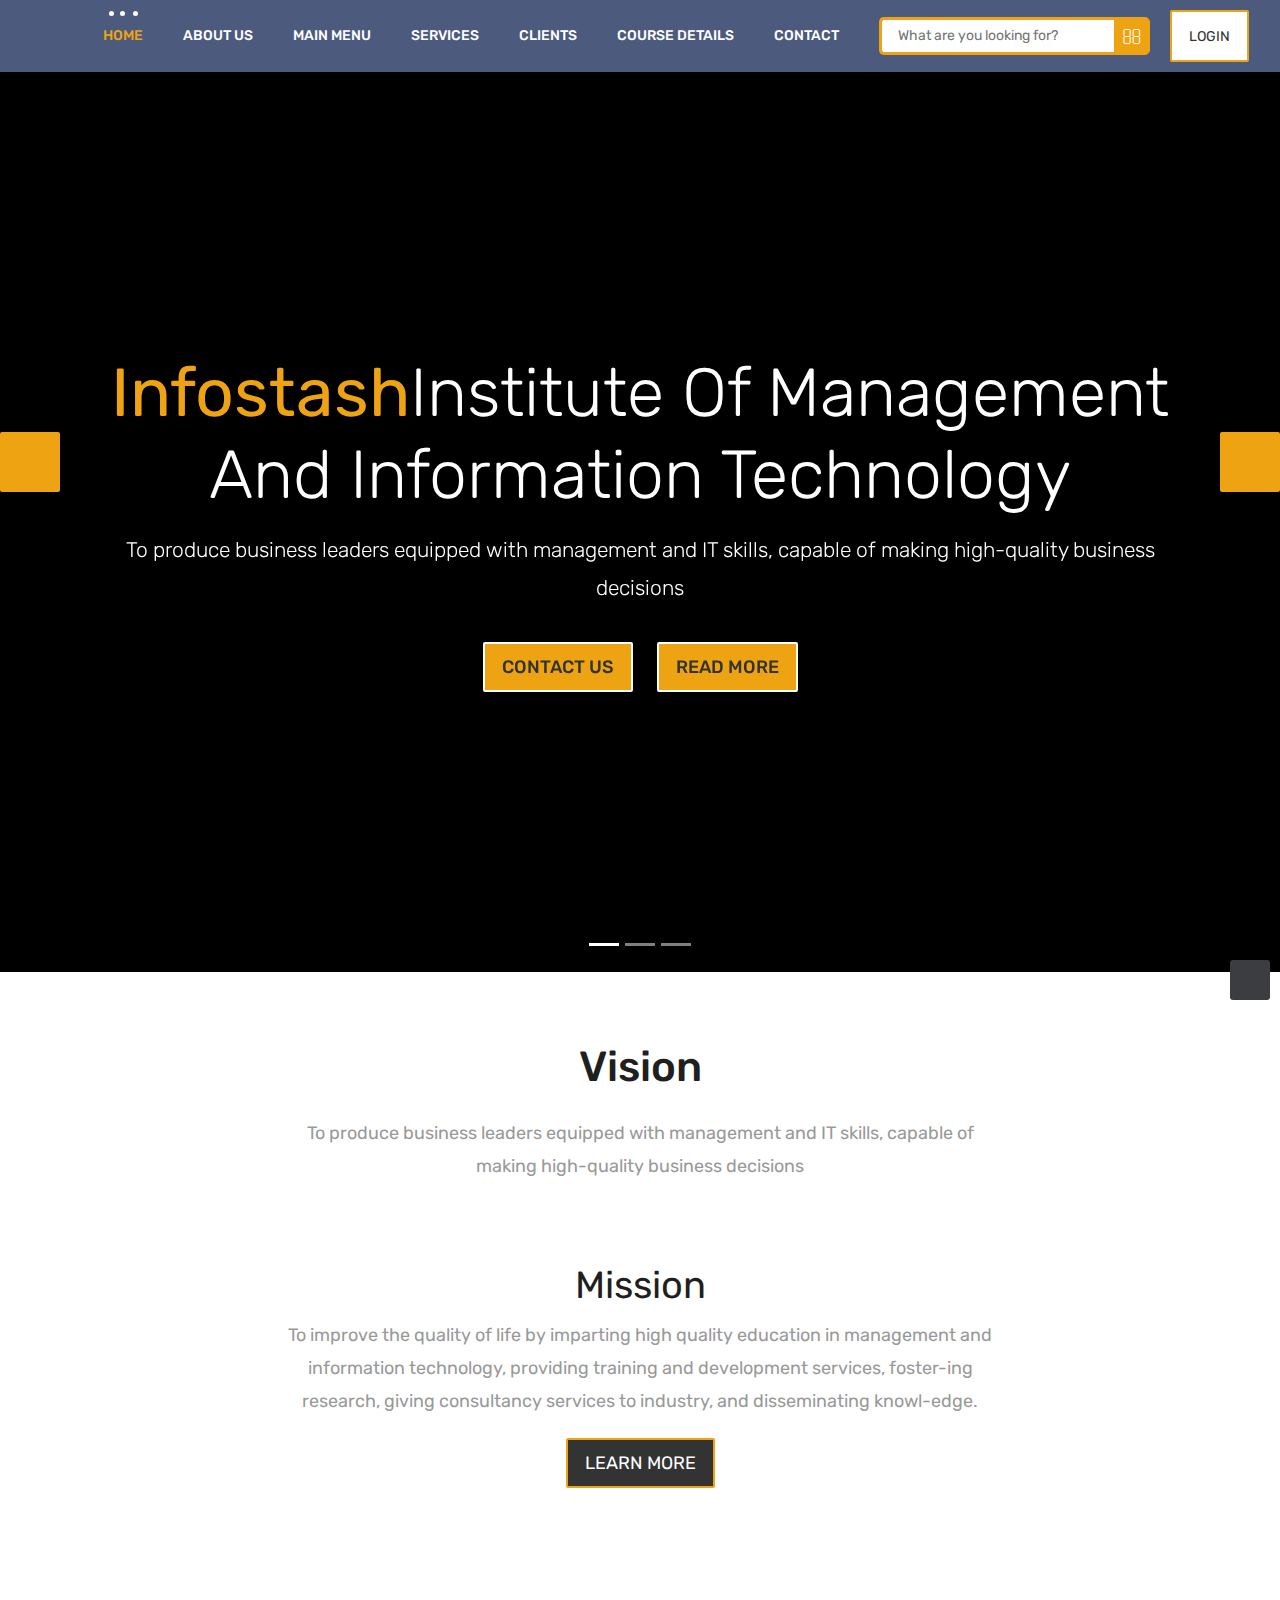
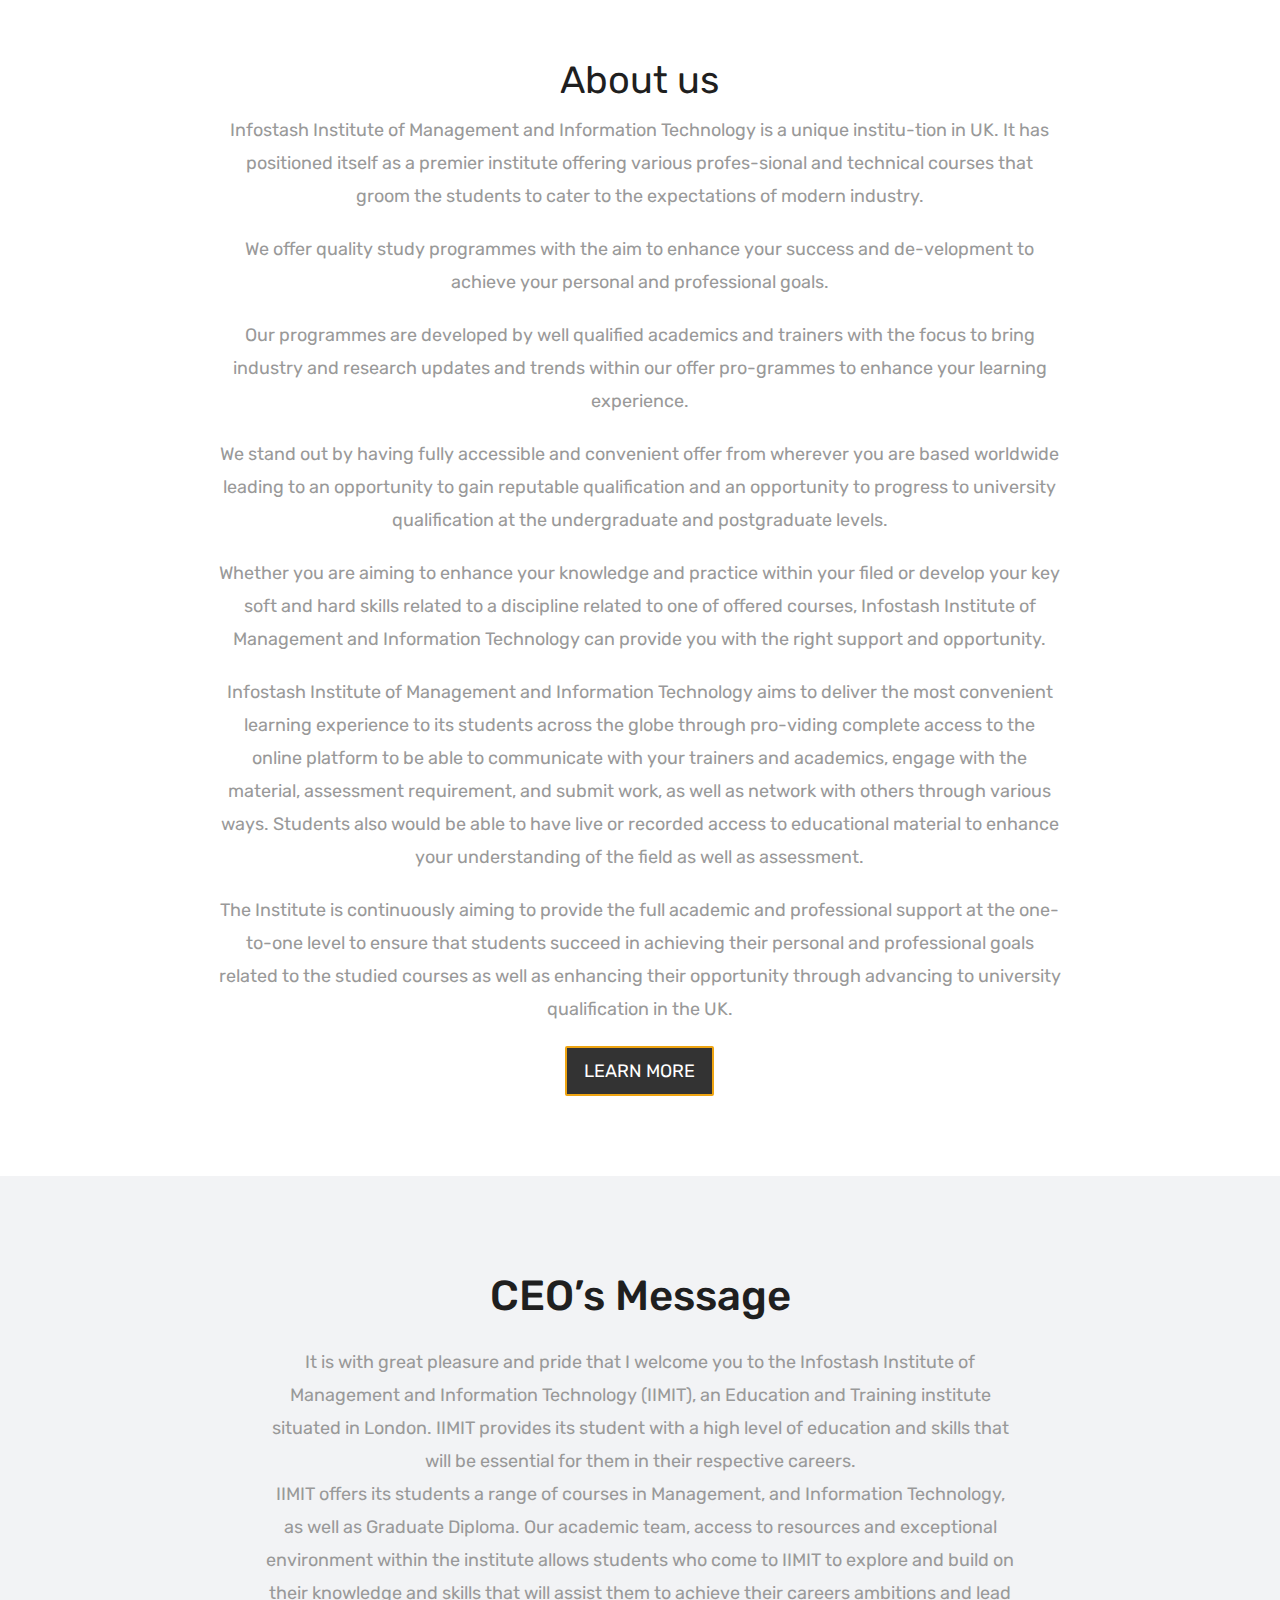
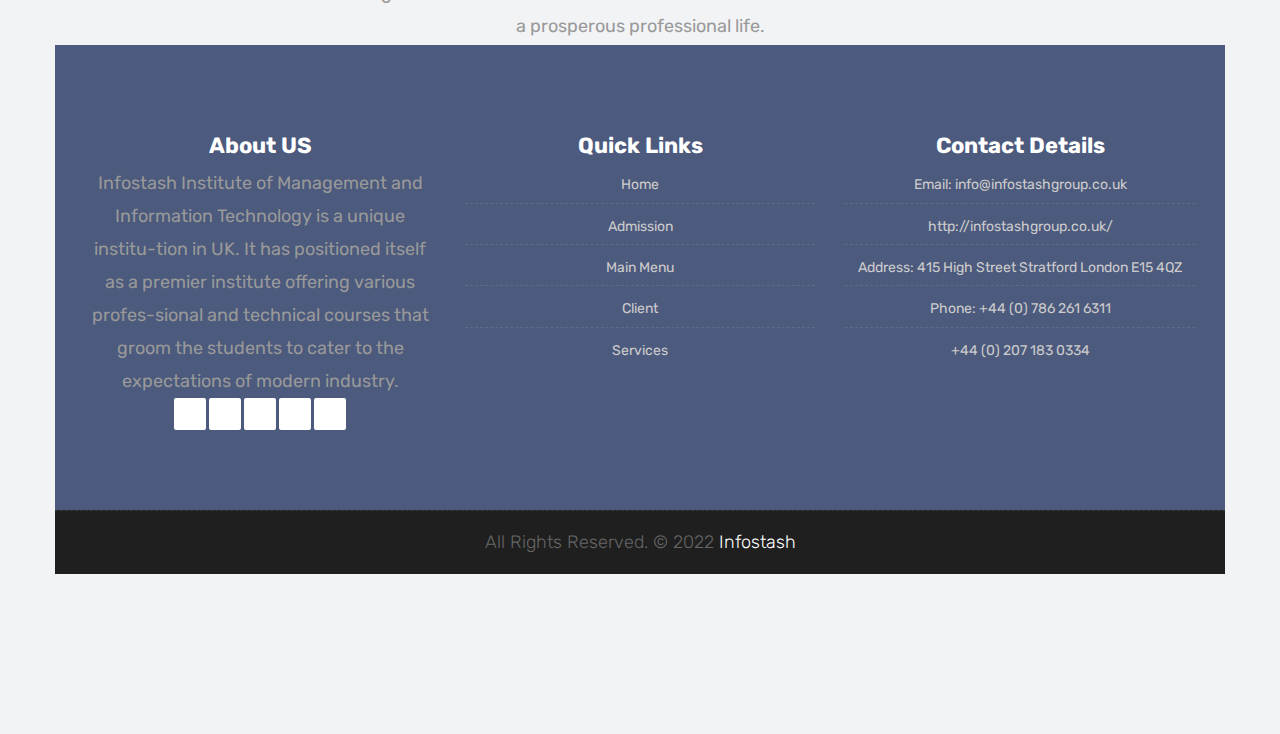
==== index.html @ edb2984a "💄 add search bar" ====
<!DOCTYPE html>
<html lang="en">

    <!-- Basic -->
    <meta charset="utf-8">
    <meta http-equiv="X-UA-Compatible" content="IE=edge">   
   
    <!-- Mobile Metas -->
    <meta name="viewport" content="width=device-width, initial-scale=1">
 
     <!-- Site Metas -->
    <title>IIMIT</title>  
    <meta name="keywords" content="">
    <meta name="description" content="">
    <meta name="author" content="">

    <!-- Site Icons -->
    <link rel="shortcut icon" href="images/favicon.png" type="image/x-icon" />
    

    <!-- Bootstrap CSS -->
    <link rel="stylesheet" href="css/bootstrap.min.css">
    <!-- Site CSS -->
    <link rel="stylesheet" href="style.css">
    <!-- ALL VERSION CSS -->
    <link rel="stylesheet" href="css/versions.css">
    <!-- Responsive CSS -->
    <link rel="stylesheet" href="css/responsive.css">
    <!-- Custom CSS -->
    <link rel="stylesheet" href="css/custom.css">

    <!-- Modernizer for Portfolio -->
    <script src="js/modernizer.js"></script>

    <!--[if lt IE 9]>
      <script src="https://oss.maxcdn.com/libs/html5shiv/3.7.0/html5shiv.js"></script>
      <script src="https://oss.maxcdn.com/libs/respond.js/1.4.2/respond.min.js"></script>
    <![endif]-->

</head>
<body class="host_version"> 

	<!-- Modal -->
	<div class="modal fade" id="login" tabindex="-1" role="dialog" aria-labelledby="myModalLabel">
	  <div class="modal-dialog modal-dialog-centered modal-lg" role="document">
		<div class="modal-content">
			<div class="modal-body customer-box">
				<!-- Nav tabs -->
				<ul class="nav nav-tabs">
					<li><a class="active" href="#Login" data-toggle="tab">Sign-In</a></li>
					<li><a href="#Registration" data-toggle="tab">Sign-Up</a></li>
				</ul>
				<!-- Tab panes -->
				<div class="tab-content">
					<div class="tab-pane active" id="Login">
						<form role="form" class="form-horizontal">
							<div class="form-group">
								<div class="col-sm-12">
									<input class="form-control" id="email1" placeholder="Name" type="text">
								</div>
							</div>
							<div class="form-group">
								<div class="col-sm-12">
									<input class="form-control" id="exampleInputPassword1" placeholder="Email" type="email">
								</div>
							</div>
							<div class="row">
								<div class="col-sm-10">
									<button type="submit" class="btn btn-light btn-radius btn-brd grd1">
										Submit
									</button>
									<a class="for-pwd" href="javascript:;">Forgot your password?</a>
								</div>
							</div>
						</form>
					</div>
					<div class="tab-pane" id="Registration">
						<form role="form" class="form-horizontal">
							<div class="form-group">
								<div class="col-sm-12">
									<input class="form-control" placeholder="Name" type="text">
								</div>
							</div>
							<div class="form-group">
								<div class="col-sm-12">
									<input class="form-control" id="email" placeholder="Email" type="email">
								</div>
							</div>
							<div class="form-group">
								<div class="col-sm-12">
									<input class="form-control" id="mobile" placeholder="Mobile" type="email">
								</div>
							</div>
							<div class="form-group">
								<div class="col-sm-12">
									<input class="form-control" id="password" placeholder="Password" type="password">
								</div>
							</div>
							<div class="row">							
								<div class="col-sm-10">
									<button type="button" class="btn btn-light btn-radius btn-brd grd1">
										Save &amp; Continue
									</button>
									<button type="button" class="btn btn-light btn-radius btn-brd grd1">
										Cancel</button>
								</div>
							</div>
						</form>
					</div>
				</div>
			</div>
		</div>
	  </div>
	</div>

    <!-- LOADER -->
	<div id="preloader">
		<div class="loader-container">
			<div class="progress-br float shadow">
				<div class="progress__item"></div>
			</div>
		</div>
	</div>
	<!-- END LOADER -->	
	
	<!-- Start header -->
	<header class="top-navbar">
		<nav class="navbar navbar-expand-lg navbar-light bg-light">
			<div class="container-fluid">
				<a class="navbar-brand" href="index.html">
					<img src="images/logo_1.png" alt="" />
				</a>
				<button class="navbar-toggler" type="button" data-toggle="collapse" data-target="#navbars-host" aria-controls="navbars-rs-food" aria-expanded="false" aria-label="Toggle navigation">
					<span class="icon-bar"></span>
                    <span class="icon-bar"></span>
                    <span class="icon-bar"></span>
				</button>
				<div class="collapse navbar-collapse" id="navbars-host">
					<ul class="navbar-nav ml-auto">
						<li class="nav-item active"><a class="nav-link" href="index.html">Home</a></li>
						<li class="nav-item"><a class="nav-link" href="about.html">About Us</a></li>
						<li class="nav-item dropdown">
							<a class="nav-link dropdown-toggle" href="#" id="dropdown-a" data-toggle="dropdown">Main Menu </a>
							<div class="dropdown-menu" aria-labelledby="dropdown-a">
								<a class="dropdown-item" href="#">Sub Menu</a>
								<a class="dropdown-item" href="#">Sub Menu 1 </a>
								<a class="dropdown-item" href="#">Sub Menu 2 </a>
							</div>
						</li>
						<li class="nav-item dropdown">
							<a class="nav-link dropdown-toggle" href="#" id="dropdown-a" data-toggle="dropdown">Services </a>
							<div class="dropdown-menu" aria-labelledby="dropdown-a">
								<a class="dropdown-item" href="#">Services_1 </a>
								<a class="dropdown-item" href="#">Services_2 </a>
							</div>
						</li>
						<li class="nav-item"><a class="nav-link" href="#">Clients</a></li>
						<li class="nav-item"><a class="nav-link" href="course.html">Course Details</a></li>
						<li class="nav-item"><a class="nav-link" href="contact.html">Contact</a></li>
					</ul>
					<div class="wrap">
						<div class="search">
							 <input type="text" class="searchTerm" placeholder="What are you looking for?">
							 <button type="submit" class="searchButton">
								 <i class="fa fa-search"></i>
							</button>
						</div>
				 </div>
					<ul class="nav navbar-nav navbar-right">
                        <li><a class="hover-btn-new log orange" href="#" data-toggle="modal" data-target="#login"><span>Login</span></a></li>
                    </ul>
				</div>
			</div>
		</nav>
	</header>
	<!-- End header -->
	
	<div id="carouselExampleControls" class="carousel slide bs-slider box-slider" data-ride="carousel" data-pause="hover" data-interval="false" >
		<!-- Indicators -->
		<ol class="carousel-indicators">
			<li data-target="#carouselExampleControls" data-slide-to="0" class="active"></li>
			<li data-target="#carouselExampleControls" data-slide-to="1"></li>
			<li data-target="#carouselExampleControls" data-slide-to="2"></li>
		</ol>
		<div class="carousel-inner" role="listbox">
			<div class="carousel-item active">
				<div id="home" class="first-section" style="background-image:url('images/slider01.jpeg');">
					<div class="dtab">
						<div class="container">
							<div class="row">
								<div class="col-md-12 col-sm-12 text-center">
									<div class="big-tagline">
										<h2 data-animation="animated zoomInRight"><strong>Infostash</strong>Institute of Management and Information Technology</h2>
										<p class="lead" data-animation="animated fadeInLeft">To produce business leaders equipped with management and IT skills, capable of making high-quality business decisions</p>
											<a href="#" class="hover-btn-new"><span>Contact Us</span></a>
											&nbsp;&nbsp;&nbsp;&nbsp;&nbsp;&nbsp;
											<a href="#" class="hover-btn-new"><span>Read More</span></a>
									</div>
								</div>
							</div><!-- end row -->            
						</div><!-- end container -->
					</div>
				</div><!-- end section -->
			</div>
			<div class="carousel-item">
				<div id="home" class="first-section" style="background-image:url('images/slider02.png');">
					<div class="dtab">
						<div class="container">
							<div class="row">
								<div class="col-md-12 col-sm-12 text-left">
									<div class="big-tagline">
										<h2 data-animation="animated zoomInRight">Infostash <strong>Institute of Management</strong></h2>
										<p class="lead" data-animation="animated fadeInLeft">To produce business leaders equipped with management and IT skills, capable of making high-quality business decisions </p>
											<a href="#" class="hover-btn-new"><span>Contact Us</span></a>
											&nbsp;&nbsp;&nbsp;&nbsp;&nbsp;&nbsp;
											<a href="#" class="hover-btn-new"><span>Read More</span></a>
									</div>
								</div>
							</div><!-- end row -->            
						</div><!-- end container -->
					</div>
				</div><!-- end section -->
			</div>
			<div class="carousel-item">
				<div id="home" class="first-section" style="background-image:url('images/slider03.jpg');">
					<div class="dtab">
						<div class="container">
							<div class="row">
								<div class="col-md-12 col-sm-12 text-center">
									<div class="big-tagline">
										<h2 data-animation="animated zoomInRight"><strong>Infostash</strong> Information Technology</h2>
										<p class="lead" data-animation="animated fadeInLeft">To produce business leaders equipped with management and IT skills, capable of making high-quality business decisions</p>
											<a href="#" class="hover-btn-new"><span>Contact Us</span></a>
											&nbsp;&nbsp;&nbsp;&nbsp;&nbsp;&nbsp;
											<a href="#" class="hover-btn-new"><span>Read More</span></a>
									</div>
								</div>
							</div><!-- end row -->            
						</div><!-- end container -->
					</div>
				</div><!-- end section -->
			</div>
			<!-- Left Control -->
			<a class="new-effect carousel-control-prev" href="#carouselExampleControls" role="button" data-slide="prev">
				<span class="fa fa-angle-left" aria-hidden="true"></span>
				<span class="sr-only">Previous</span>
			</a>

			<!-- Right Control -->
			<a class="new-effect carousel-control-next" href="#carouselExampleControls" role="button" data-slide="next">
				<span class="fa fa-angle-right" aria-hidden="true"></span>
				<span class="sr-only">Next</span>
			</a>
		</div>
	</div>
	
    <div id="overviews" class="section wb">
        <div class="container">
            <div class="section-title row text-center">
                <div class="col-md-8 offset-md-2">
                    <h3>Vision</h3>
                    <p class="lead">To produce business leaders equipped with management and IT skills, capable of making high-quality business decisions</p>
                </div>
            </div><!-- end title -->
        
            <div class="section-title row text-center">
                <div class="col-md-8 offset-md-2">
                    <div class="message-box">
                        
                        <h2>Mission</h2>
                        <p>To improve the quality of life by imparting high quality education in management and information technology, providing training and development services, foster-ing research, giving consultancy services to industry, and disseminating knowl-edge.</p>
                        <a href="#" class="hover-btn-new orange"><span>Learn More</span></a>
                    </div><!-- end messagebox -->
                </div><!-- end col -->
				
				
                    <!-- end media -->
                </div><!-- end col -->
			</div>
			<!-- end media -->
                </div><!-- end col -->
				
		<div class="section-title row text-center">
                <div class="col-md-8 offset-md-2">
                    <div class="message-box">
                        <h2>About us</h2>
                        <p>Infostash Institute of Management and Information Technology is a unique institu-tion in UK. It has positioned itself as a premier institute offering various profes-sional and technical courses that groom the students to cater to the expectations of modern industry.</p>

                        <p> We offer quality study programmes with the aim to enhance your success and de-velopment to achieve your personal and professional goals. </p>

                        <p>Our programmes are developed by well qualified academics and trainers with the focus to bring industry and research updates and trends within our offer pro-grammes to enhance your learning experience.   </p>
			<p>We stand out by having fully accessible and convenient offer from wherever you are based worldwide leading to an opportunity to gain reputable qualification and an opportunity to progress to university qualification at the undergraduate and postgraduate levels.   </p>
			<p>Whether you are aiming to enhance your knowledge and practice within your filed or develop your key soft and hard skills related to a discipline related to one of offered courses, Infostash Institute of Management and Information Technology can provide you with the right support and opportunity. </p>
			<p>Infostash Institute of Management and Information Technology aims to deliver the most convenient learning experience to its students across the globe through pro-viding complete access to the online platform to be able to communicate with your trainers and academics, engage with the material, assessment requirement, and submit work, as well as network with others through various ways. Students also would be able to have live or recorded access to educational material to enhance your understanding of the field as well as assessment.  </p>
			<p>The Institute is continuously aiming to provide the full academic and professional support at the one-to-one level to ensure that students succeed in achieving their personal and professional goals related to the studied courses as well as enhancing their opportunity through advancing to university qualification in the UK.   </p>
			<a href="#" class="hover-btn-new orange"><span>Learn More</span></a>
                    </div><!-- end messagebox -->
                </div><!-- end col -->
				
            </div><!-- end row -->
        </div><!-- end container -->
    </div><!-- end section -->

    <section class="section lb page-section">
		<div class="container">
<div class="row align-items-center">
				<div class="col-md-8 offset-md-2">
                    <div class="post-media wow fadeIn">
                        <img src="images/about_03.jpg" alt="" class="img-fluid img-rounded">
                    </div><!-- end media -->
                </div><!-- end col -->
			 <div class="section-title row text-center">
                <div class="col-md-8 offset-md-2">
                    <h3>CEO’s Message</h3>
                    <p class="lead">It is with great pleasure and pride that I welcome you to the Infostash Institute of Management and Information Technology (IIMIT), an Education and Training institute situated in London. IIMIT provides its student with a high level of education and skills that will be essential for them in their respective careers.</p>
		    <p class="lead>IIMIT aims to serve and accommodate students who come from a variety of different nations. We have conferred with industry leaders and taken on-board their expertise to provide each student with a certain set of skills and education level for them to be employable in today’s competitive job market. Our teaching staff are highly qualified academician and have leading industry-experience, there is a special emphasis on creating an acceptive and productive environment, which our student support staff play an instrumental role in advancing.</p>
		    <p class="lead>IIMIT offers its students a range of courses in Management, and Information Technology, as well as Graduate Diploma. Our academic team, access to resources and exceptional environment within the institute allows students who come to IIMIT to explore and build on their knowledge and skills that will assist them to achieve their careers ambitions and lead a prosperous professional life.</p>
                    <p class="lead>I would like to extend a warm greeting to you all and wish you all the best for your future endeavours.</p>
                </div>
            </div><!-- end title -->
				
				
                        
                </div><!-- end col -->
				
            </div><!-- end row -->

	    <div class="parallax section dbcolor">
        <div class="container">
            <div class="row logos">
                <div class="col-md-2 col-sm-2 col-xs-6 wow fadeInUp">
                    <a href="#"><img src="images/logo_01.png" alt="" class="img-repsonsive"></a>
                </div>
                <div class="col-md-2 col-sm-2 col-xs-6 wow fadeInUp">
                    <a href="#"><img src="images/logo_02.png" alt="" class="img-repsonsive"></a>
                </div>
                <div class="col-md-2 col-sm-2 col-xs-6 wow fadeInUp">
                    <a href="#"><img src="images/logo_03.png" alt="" class="img-repsonsive"></a>
                </div>
                <div class="col-md-2 col-sm-2 col-xs-6 wow fadeInUp">
                    <a href="#"><img src="images/logo_04.png" alt="" class="img-repsonsive"></a>
                </div>
                <div class="col-md-2 col-sm-2 col-xs-6 wow fadeInUp">
                    <a href="#"><img src="images/logo_05.png" alt="" class="img-repsonsive"></a>
                </div>
                <div class="col-md-2 col-sm-2 col-xs-6 wow fadeInUp">
                    <a href="#"><img src="images/logo_06.png" alt="" class="img-repsonsive"></a>
                </div>
            </div><!-- end row -->
        </div><!-- end container -->
    </div><!-- end section -->

    <footer class="footer">
        <div class="container">
            <div class="row">
                <div class="col-lg-4 col-md-4 col-xs-12">
                    <div class="widget clearfix">
                        <div class="widget-title">
                            <h3>About US</h3>
                        </div>
                        <p> Infostash Institute of Management and Information Technology is a unique institu-tion in UK. It has positioned itself as a premier institute offering various profes-sional and technical courses that groom the students to cater to the expectations of modern industry.</p>   
						<div class="footer-right">
							<ul class="footer-links-soi">
								<li><a href="#"><i class="fa fa-facebook"></i></a></li>
								<li><a href="#"><i class="fa fa-github"></i></a></li>
								<li><a href="#"><i class="fa fa-twitter"></i></a></li>
								<li><a href="#"><i class="fa fa-dribbble"></i></a></li>
								<li><a href="#"><i class="fa fa-pinterest"></i></a></li>
							</ul><!-- end links -->
						</div>						
                    </div><!-- end clearfix -->
                </div><!-- end col -->

				<div class="col-lg-4 col-md-4 col-xs-12">
                    <div class="widget clearfix">
                        <div class="widget-title">
                            <h3>Quick Links</h3>
                        </div>
                        <ul class="footer-links">
                            <li><a href="#">Home</a></li>
                            <li><a href="#">Admission</a></li>
                            <li><a href="#">Main Menu</a></li>
							<li><a href="#">Client</a></li>
							<li><a href="#">Services</a></li>
                        </ul><!-- end links -->
                    </div><!-- end clearfix -->
                </div><!-- end col -->
				
                <div class="col-lg-4 col-md-4 col-xs-12">
                    <div class="widget clearfix">
                        <div class="widget-title">
                            <h3>Contact Details</h3>
                        </div>

                       <ul class="footer-links">
                            <li><a href="mailto:#">Email: info@infostashgroup.co.uk</a></li>
                            <li><a href="#">http://infostashgroup.co.uk/</a></li>
                            <li>Address:
415 High Street Stratford London E15 4QZ</li>
                            <li>Phone:
+44 (0) 786 261 6311</li>
<li>+44 (0) 207 183 0334</li>
                        </ul><!-- end links -->
                    </div><!-- end clearfix -->
                </div><!-- end col -->
				
            </div><!-- end row -->
        </div><!-- end container -->
    </footer><!-- end footer -->

    <div class="copyrights">
        <div class="container">
            <div class="footer-distributed">
                <div class="footer-center">                   
                    <p class="footer-company-name">All Rights Reserved. &copy; 2022 <a href="#">Infostash</a> </p>
                </div>
            </div>
        </div><!-- end container -->
    </div><!-- end copyrights -->

    <a href="#" id="scroll-to-top" class="dmtop global-radius"><i class="fa fa-angle-up"></i></a>

    <!-- ALL JS FILES -->
    <script src="js/all.js"></script>
    <!-- ALL PLUGINS -->
    <script src="js/custom.js"></script>
	<script src="js/timeline.min.js"></script>
	<script>
		timeline(document.querySelectorAll('.timeline'), {
			forceVerticalMode: 700,
			mode: 'horizontal',
			verticalStartPosition: 'left',
			visibleItems: 4
		});
	</script>
</body>
</html>
---- style.css ----
/*------------------------------------------------------------------
    IMPORT FONTS
-------------------------------------------------------------------*/

@import url('https://fonts.googleapis.com/css?family=Rubik:300,300i,400,400i,500,500i,700,700i,900,900i');

/*------------------------------------------------------------------
    IMPORT FILES
-------------------------------------------------------------------*/

@import url(css/animate.css);
@import url(css/animate.min.css);
@import url(css/bootstrap-touch-slider.css);
@import url(css/flaticon.css);
@import url(css/timeline.min.css);
@import url(css/prettyPhoto.css);
@import url(css/owl.carousel.css);
@import url(css/font-awesome.min.css);

/*------------------------------------------------------------------
    SKELETON
-------------------------------------------------------------------*/

body {
    color: #333333;
    font-size: 14px;
    font-family: 'Rubik', sans-serif;
    line-height: 1.80857;
}

body.demos .section {
    background: url(images/bg.png) repeat top center #f2f3f5;
}

body.demos .section-title img {
    max-width: 280px;
    display: block;
    margin: 10px auto;
}

body.demos .service-widget h3 {
    border-bottom: 1px solid #ededed;
    font-size: 18px;
    padding: 20px 0;
    background-color: #ffffff;
}

body.demos .service-widget {
    margin: 0 0 30px;
    padding: 30px;
    background-color: #fff
}

body.demos .container-fluid {
    max-width: 1080px
}

html, body{
	height: 100%;
}


a {
    color: #1f1f1f;
    text-decoration: none !important;
    outline: none !important;
    -webkit-transition: all .3s ease-in-out;
    -moz-transition: all .3s ease-in-out;
    -ms-transition: all .3s ease-in-out;
    -o-transition: all .3s ease-in-out;
    transition: all .3s ease-in-out;
}

h1,
h2,
h3,
h4,
h5,
h6 {
    letter-spacing: 0;
    font-weight: normal;
    position: relative;
    padding: 0 0 10px 0;
    font-weight: normal;
    line-height: 120% !important;
    color: #1f1f1f;
    margin: 0
}

h1 {
    font-size: 24px
}

h2 {
    font-size: 22px
}

h3 {
    font-size: 18px
}

h4 {
    font-size: 16px
}

h5 {
    font-size: 14px
}

h6 {
    font-size: 13px
}

h1 a,
h2 a,
h3 a,
h4 a,
h5 a,
h6 a {
    color: #212121;
    text-decoration: none!important;
    opacity: 1
}

h1 a:hover,
h2 a:hover,
h3 a:hover,
h4 a:hover,
h5 a:hover,
h6 a:hover {
    opacity: .8
}

a {
    color: #1f1f1f;
    text-decoration: none;
    outline: none;
}

a,
.btn {
    text-decoration: none !important;
    outline: none !important;
    -webkit-transition: all .3s ease-in-out;
    -moz-transition: all .3s ease-in-out;
    -ms-transition: all .3s ease-in-out;
    -o-transition: all .3s ease-in-out;
    transition: all .3s ease-in-out;
}

.btn-custom {
    margin-top: 20px;
    background-color: transparent !important;
    border: 2px solid #ddd;
    padding: 12px 40px;
    font-size: 16px;
}

.lead {
    font-size: 18px;
    line-height: 30px;
    color: #767676;
    margin: 0;
    padding: 0;
}

blockquote {
    margin: 20px 0 20px;
    padding: 30px;
}


/*------------------------------------------------------------------
    WP CORE
-------------------------------------------------------------------*/

.first {
    clear: both
}

.last {
    margin-right: 0
}

.alignnone {
    margin: 5px 20px 20px 0;
}

.aligncenter,
div.aligncenter {
    display: block;
    margin: 5px auto 5px auto;
}

.alignright {
    float: right;
    margin: 10px 0 20px 20px;
}

.alignleft {
    float: left;
    margin: 10px 20px 20px 0;
}

a img.alignright {
    float: right;
    margin: 10px 0 20px 20px;
}

a img.alignnone {
    margin: 10px 20px 20px 0;
}

a img.alignleft {
    float: left;
    margin: 10px 20px 20px 0;
}

a img.aligncenter {
    display: block;
    margin-left: auto;
    margin-right: auto
}

.wp-caption {
    background: #fff;
    border: 1px solid #f0f0f0;
    max-width: 96%;
    /* Image does not overflow the content area */
    padding: 5px 3px 10px;
    text-align: center;
}

.wp-caption.alignnone {
    margin: 5px 20px 20px 0;
}

.wp-caption.alignleft {
    margin: 5px 20px 20px 0;
}

.wp-caption.alignright {
    margin: 5px 0 20px 20px;
}

.wp-caption img {
    border: 0 none;
    height: auto;
    margin: 0;
    max-width: 98.5%;
    padding: 0;
    width: auto;
}

.wp-caption p.wp-caption-text {
    font-size: 11px;
    line-height: 17px;
    margin: 0;
    padding: 0 4px 5px;
}


/* Text meant only for screen readers. */

.screen-reader-text {
    clip: rect(1px, 1px, 1px, 1px);
    position: absolute !important;
    height: 1px;
    width: 1px;
    overflow: hidden;
}

.screen-reader-text:focus {
    background-color: #f1f1f1;
    border-radius: 3px;
    box-shadow: 0 0 2px 2px rgba(0, 0, 0, 0.6);
    clip: auto !important;
    color: #21759b;
    display: block;
    font-size: 14px;
    font-size: 0.875rem;
    font-weight: bold;
    height: auto;
    left: 5px;
    line-height: normal;
    padding: 15px 23px 14px;
    text-decoration: none;
    top: 5px;
    width: auto;
    z-index: 100000;
    /* Above WP toolbar. */
}

/*------------------------------------------------------------------
    LOADER
-------------------------------------------------------------------*/

.loader-container {
  position: absolute;
  top: 0;
  left: 0;
  width: 100%;
  height: 100%;
  z-index:8888;
}
.loader-container:before {
  content: '';
  position: absolute;
  top: 0;
  left: 0;
  width: 100%;
  height: 50%;
  background: #eea412;
  z-index: -1;
  transition: top 1.2s linear 3.1s;
}
.loader-container:after {
  content: '';
  position: absolute;
  bottom: 0;
  left: 0;
  width: 100%;
  height: 50%;
  background: #eea412;
  z-index: -1;
  transition: bottom 1.2s linear 3.1s;
}
.loader-container.done:before {
  top: -50%;
}
.loader-container.done:after {
  bottom: -50%;
}

.progress-br {
  position: absolute;
  top: 50%;
  left: 50%;
  transform: translateX(-50%) translateY(-50%);
  transform-origin: center;
}
.progress-br .progress__item {
  text-align: center;
  width: 100px;
  height: 100px;
  line-height: 100px;
  border: 2px solid #fff;
  border-radius: 50%;
}
.progress-br .progress__item:before {
  content: '';
  position: absolute;
  top: 0;
  left: 50%;
  margin-top: -3px;
  margin-left: 0px;
  width: 50px;
  height: 50px;
  border-top: solid 10px #fff;
  border-right: solid 10px #fff;
  border-top-right-radius: 100%;
  transform-origin: left bottom;
  -webkit-animation: spin 3s linear infinite;
}
.progress-br.float .progress__item:before {
  border-top-width: 50px;
  margin-top: 0px;
  height: 50px;
}

.progress-br.float.shadow:before {
  border-top-width: 50px;
  margin-top: -50px;
  height: 50px;
}
.progress-br.shadow:before {
  content: '';
  position: absolute;
  top: 50%;
  left: 50%;
  margin: -50px 0 0 50px;
  width: 50px;
  height: 50px;
  border-top: solid 10px #6e912d;
  border-right: solid 10px #6e912d;
  border-top-right-radius: 100%;
  z-index: -1;
  transform-origin: left bottom;
  -webkit-animation: spin 3s linear infinite;
}
.progress-br.shadow:after {
  content: '';
  position: absolute;
  top: 50%;
  left: 50%;
  width: 100px;
  height: 100px;
  color: #6e912d;
  text-align: center;
  line-height: 100px;
  border: 2px solid #6e912d;
  border-radius: 50%;
  margin: -50px 0 0 -0px;
  z-index: -1;
  transform-origin: center;
}
.progress-br.done .progress__item {
  opacity: 0;
  -webkit-animation: done 3.1s;
  transition: opacity 0.3s linear 3.1s;
}
.progress-br.done .progress__item:before {
  display: none;
}
.progress-br.done:before {
  display: none;
}
.progress-br.done:after {
  opacity: 0;
  -webkit-animation: done 3.1s;
  transition: opacity 0.15s linear 3.1s;
}

@-webkit-keyframes done {
  10% {
    transform: scale(1.1);
  }
  20% {
    transform: scale(0.9);
  }
  30% {
    transform: scale(1.07);
  }
  40% {
    transform: scale(0.93);
  }
  50% {
    transform: scale(1.04);
  }
  60% {
    transform: scale(0.97);
  }
  80% {
    transform: scale(1.01);
  }
  90% {
    transform: scale(0.99);
  }
  100% {
    transform: scale(1);
  }
}
@-webkit-keyframes spin {
  100% {
    -webkit-transform: rotate(360deg);
  }
}

.shadow{
	box-shadow: none !important;
}

/*------------------------------------------------------------------
    HEADER
-------------------------------------------------------------------*/


.top-navbar .bg-light{
	background: #4c5a7d !important;
}

.top-navbar .navbar-light .navbar-nav .nav-link{
	color: #ffffff;
	font-size: 14px;
	font-weight: 500;
}

.top-navbar .navbar-light .navbar-nav .nav-item{
	position: relative;
	display: inline-block;
	padding: 15px 0px;
	margin: 0px 20px;
}
.top-navbar .navbar-light .navbar-nav .nav-item .nav-link{
	padding: 6px 0px;
	position: relative;
	display: block;
	line-height: 30px;
	letter-spacing: 0px;
	text-transform: uppercase;
}

.top-navbar .navbar-light .navbar-nav .nav-item::after {
    position: absolute;
    content: '';
    left: 50%;
    bottom: auto;
    top: 11px;
    width: 5px;
	height: 5px;
    opacity: 0;
    margin-left: -3px;
    background-color: #ffffff;
	border-radius: 50px;
    -webkit-transform: translateY(0px);
    transform: translateY(0px);
    transition: all 900ms ease;
    -webkit-transition: all 900ms ease;
    -ms-transition: all 900ms ease;
    -o-transition: all 900ms ease;
    -moz-transition: all 900ms ease;
}

.top-navbar .navbar-light .navbar-nav .nav-item .nav-link::before {
    position: absolute;
    content: '';
    left: 0%;
    bottom: auto;
    top: -4px;
    width: 5px;
	height: 5px;
	border-radius: 50px;
    opacity: 0;
    margin-left: -10px;
    background-color: #ffffff;
    -webkit-transform: translateY(0px);
    transform: translateY(0px);
    transition: all 900ms ease;
    -webkit-transition: all 900ms ease;
    -ms-transition: all 900ms ease;
    -o-transition: all 900ms ease;
    -moz-transition: all 900ms ease;
}

.top-navbar .navbar-light .navbar-nav .nav-item .nav-link::after {
    position: absolute;
    content: '';
    right: 0%;
    left: auto;
    bottom: auto;
    top: -4px;
    width: 5px;
	height: 5px;
	border-radius: 50px;
	border: none !important;
    opacity: 0;
    margin-right: -11px;
    background-color: #ffffff;
    transition: all 900ms ease;
    -webkit-transition: all 900ms ease;
    -ms-transition: all 900ms ease;
    -o-transition: all 900ms ease;
    -moz-transition: all 900ms ease;
}

.top-navbar .navbar-light .navbar-nav .nav-item.active::after{
	opacity: 1;
}

.top-navbar .navbar-light .navbar-nav .nav-item.active .nav-link::before {
	opacity: 1;
	left: 40%;
}
.top-navbar .navbar-light .navbar-nav .nav-item.active .nav-link{
	color: #eea412;
}
.top-navbar .navbar-light .navbar-nav .nav-item.active .nav-link::after{
	opacity: 1;
	right: 40%;
}

.top-navbar .navbar-light .navbar-nav .nav-item:hover::after{
	opacity: 1;
}

.top-navbar .navbar-light .navbar-nav .nav-item .nav-link:hover::before{
	opacity: 1;
	left: 40%;
}
.top-navbar .navbar-light .navbar-nav .nav-item .nav-link:hover{
	color: #eea412;
}
.top-navbar .navbar-light .navbar-nav .nav-item .nav-link:hover::after{
	opacity: 1;
	right: 40%;
}

.dropdown:hover>.dropdown-menu {
  display: block;
}

.dropdown>.dropdown-toggle:active {
    pointer-events: none;
}

.dropdown:hover>.dropdown-menu .dropdown-item{
	padding-left: 10px;
}


.top-navbar.fixed-menu .bg-light {
    position: fixed;
    top: 0;
    width: 100%;
    z-index: 9999;
    visibility: visible;
    transform: translate(0,0) scale(1);
    transition: .3s;
}

.top-navbar .bg-light {
    padding-top: 0px;
    padding-bottom: 0px;
    box-shadow: 0 0 18px 0 rgba(0,0,0,.12);
}

.top-navbar .navbar-light .navbar-nav li .dropdown-menu {
    box-shadow: 0 2px 12px 0 rgba(0,0,0,.12);
    border: none;
    border-radius: 0px;
    margin: 0px;
	padding: 10px;
}

.top-navbar .navbar-light .navbar-nav li .dropdown-menu a:hover{
	background: #eea412;
	color: #ffffff;
}

.navbar-right li a{
	position: relative;
	font-size: 18px;
	display: inline-block;
}
.navbar-right li a,
.navbar-right li a.hover-btn-new::after {
	-webkit-transition: all 0.3s;
	-moz-transition: all 0.3s;
	-o-transition: all 0.3s;
	transition: all 0.3s;
}

.navbar-right li a.hover-btn-new::before,
.navbar-right li a.hover-btn-new::after {
  background: #eea412;
  content: '';
  position: absolute;
  z-index: 1;
}

.navbar-right li a.hover-btn-new:hover span {
  color: #ffffff;
}
.navbar-right li a.hover-btn-new::before {
  height: 100%;
  left: 0;
  top: 0;
  width: 100%;
}
.navbar-right li a.hover-btn-new::after {
  background: #ffffff !important;
  height: 100%;
  left: 0;
  top: 0;
  width: 100%;
}
.navbar-right li a.hover-btn-new span{
	position: relative;
	z-index: 2;
    font-size: 14px;
	color: #333333;
}
.navbar-right li a.hover-btn-new:hover:after {
  height: 0;
  left: 50%;
  top: 50%;
  width: 0;
}


.navbar-toggler{
	background: #ffffff;
	border-radius: 0px;
	padding: 10px 10px;
}

.navbar-toggler .icon-bar {
    display: block;
    width: 22px;
    height: 2px;
    border-radius: 1px;
	background: #333333;
}
.navbar-toggler .icon-bar + .icon-bar {
    margin-top: 4px;
}

.navbar-toggler:hover{
	background: #eea412;
}

.navbar-toggler:hover .icon-bar{
	background: #ffffff;
}


.box-slider{
	height: 100%;
}


.box-slider .carousel-control-prev{
	border-radius: 2px;
	background: #eea412;
	position: absolute;
	left: 0px;
	font-size: 38px;
	top: 40%;
	width: 60px;
	height: 60px;
	line-height: 20px;
	opacity: 1;
}
.box-slider .carousel-control-next{
	border-radius: 2px;
	background: #eea412;
	position: absolute;
	right: 0px;
	font-size: 38px;
	top: 40%;
	width: 60px;
	height: 60px;
	line-height: 20px;
	opacity: 1;
}

.first-section .big-tagline a{
	background: none;
	position: relative;
	display: inline-block;
	font-size: 18px;
	color: #333333;
	font-weight: 500;
}


.big-tagline a,
.big-tagline a.hover-btn-new::after {
	-webkit-transition: all 0.3s;
	-moz-transition: all 0.3s;
	-o-transition: all 0.3s;
	transition: all 0.3s;
}

.big-tagline a.hover-btn-new::before,
.big-tagline a.hover-btn-new::after {
  background: #fff;
  content: '';
  position: absolute;
  z-index: 1;
}

.big-tagline a.hover-btn-new:hover span {
  color: #eea412;
}

.hover-btn-new::before {
  height: 100%;
  left: 0;
  top: 0;
  width: 100%;
}

.hover-btn-new::after {
  background: #eea412 !important;
  height: 100%;
  left: 0;
  top: 0;
  width: 100%;
}
.hover-btn-new span{
	position: relative;
	z-index: 2;
}

.hover-btn-new:hover:after {
  height: 0;
  left: 50%;
  top: 50%;
  width: 0;
}


.first-section .big-tagline a:hover{
	color: #333333;
}
.box-slider .carousel-inner{
	height: 100%;
}
.box-slider .carousel-item{
	height: 100%;
	width: 100%;
}



/*------------------------------------------------------------------
    SECTIONS
-------------------------------------------------------------------*/

.dbcolor{
	background: #eea412;
}

.parallax {
    background-attachment: fixed;
    background-size: cover;
    padding: 120px 0;
    position: relative;
    width: 100%;
}

.parallax.parallax-off {
    background-attachment: fixed !important;
    display: block;
    overflow: hidden;
    position: relative;
    background-position: center center;
    vertical-align: sub;
    width: 100%;
    z-index: 2;
}

.no-scroll-xy {
    overflow: hidden !important;
    -webkit-transition: all .4s ease-in-out;
    -moz-transition: all .4s ease-in-out;
    -ms-transition: all .4s ease-in-out;
    -o-transition: all .4s ease-in-out;
    transition: all .4s ease-in-out;
}

.section {
    display: block;
    position: relative;
    overflow: hidden;
    padding: 70px 0;
}

.noover {
    overflow: visible;
}

.noover .btn-dark {
    border: 0 !important;
}

.nopad {
    padding: 0;
}

.nopadtop {
    padding-top: 0;
}

.section.wb {
    background-color: #ffffff;
}

.section.lb {
    background-color: #f2f3f5;
}

.section.db {
    background-color: #1f1f1f;
}

.section.color1 {
    background-color: #448AFF;
}
.section.cl {
	background-color: #2d3032;
}

.hover-btn-new{
	color: #ffffff;
	display: inline-block;
	font-weight: 400;
	line-height: 46px;
	padding: 0 17px;
	text-transform: uppercase;
	position: relative;
	border: 2px solid #fff;
	font-size: 14px;
	-webkit-transition: all 0.3s ease-in-out;
	-moz-transition: all 0.3s ease-in-out;
	-ms-transition: all 0.3s ease-in-out;
	-o-transition: all 0.3s ease-in-out;
	transition: all 0.3s ease-in-out;
	border-radius: 2px;
}

.orange{
	border-color: #eea412;
}

.first-section {
    position: relative;
    overflow: hidden;
    height: 100%;	
	vertical-align: middle;
}

.first-section::before {
    content: "";
    position: absolute;
    height: 100%;
    width: 100%;
	top: 0px;
	left: 0px;
    display: block;
    background: rgba(0,0,0,0.5);
}

.first-section h2 {
    color: #ffffff;
    font-size: 68px;
    font-weight: 300;
    text-transform: capitalize;
    display: block;
    margin: 0;
    padding: 0 0 30px;
    position: relative;
}

.first-section h2 strong{
	color: #eea412;
}

.first-section .lead {
    font-size: 21px;
    font-weight: 300;
    padding: 0 0 40px;
    margin: 0;
    line-height: inherit;
    color: #ffffff;
}

.macbookright {
    width: 980px;
    position: absolute;
    right: -15%;
    bottom: -6%;
}

.section-title {
    display: block;
    position: relative;
    margin-bottom: 60px;
}

.section-title p {
    color: #999;
    font-weight: 400;
    font-size: 18px;
    line-height: 33px;
    margin: 0;
}

.section-title h3 {
    font-size: 42px;
    font-weight: 500;
    line-height: 62px;
    margin: 0 0 25px;
    padding: 0;
    text-transform: none;
}

.section.colorsection p,
.section.colorsection h3,
.section.db h3 {
    color: #ffffff;
}


.box-slider .first-section{
	display: table;
	position: relative;
	width: 100%;
}
.dtab{
	display: table-cell;
	vertical-align: middle;
}


.page-section{
	padding: 70px 0px; 
}

.customwidget a{
	position: relative;
	padding: 13px 40px;
	font-size: 18px;
	display: inline-block;
}


.customwidget a,
.customwidget a.hover-btn-new::after {
	-webkit-transition: all 0.3s;
	-moz-transition: all 0.3s;
	-o-transition: all 0.3s;
	transition: all 0.3s;
}

.customwidget a.hover-btn-new::before,
.customwidget a.hover-btn-new::after {
  background: #9dc15b;
  content: '';
  position: absolute;
  z-index: 1;
}

.customwidget a.hover-btn-new:hover span {
  color: #333333;
}
.customwidget a.hover-btn-new::before {
  height: 100%;
  left: 0;
  top: 0;
  width: 100%;
}
.customwidget a.hover-btn-new::after {
  background: #333333 !important;
  height: 100%;
  left: 0;
  top: 0;
  width: 100%;
}
.customwidget a.hover-btn-new span{
	position: relative;
	z-index: 2;
	color: #fff;
}
.customwidget a.hover-btn-new:hover:after {
	height: 0;
	left: 50%;
	top: 50%;
	width: 0;
}
.message-box a{
	position: relative;
	font-size: 18px;
	display: inline-block;
}
.message-box a,
.message-box a.hover-btn-new::after {
	-webkit-transition: all 0.3s;
	-moz-transition: all 0.3s;
	-o-transition: all 0.3s;
	transition: all 0.3s;
}
.message-box a.hover-btn-new::before,
.message-box a.hover-btn-new::after {
	background: #eea412;
	content: '';
	position: absolute;
	z-index: 1;
}

.message-box a.hover-btn-new:hover span {
  color: #333333;
}
.message-box a.hover-btn-new::before {
  height: 100%;
  left: 0;
  top: 0;
  width: 100%;
}
.message-box a.hover-btn-new::after {
  background: #333333 !important;
  height: 100%;
  left: 0;
  top: 0;
  width: 100%;
}
.message-box a.hover-btn-new span{
	position: relative;
	z-index: 2;
	color: #fff;
}
.message-box a.hover-btn-new:hover:after {
  height: 0;
  left: 50%;
  top: 50%;
  width: 0;
}


.customwidget{
	margin-top: 30px;
}

.hmv-box{
	padding: 60px 0px; 
}
.inner-hmv{
	padding: 15px;
	box-shadow: 0 0px 10px rgba(0,0,0,.1);
	position: relative;
	overflow: hidden;
}
.icon-box-hmv{
	width: 100px;
	height: 100px;
	line-height: 100px;
	text-align: center;
	border: 3px solid #4babb1;
	border-radius: 6px;
	margin-bottom: 20px;
	-webkit-transition: all 0.3s;
	-moz-transition: all 0.3s;
	-o-transition: all 0.3s;
	transition: all 0.3s;
}
.icon-box-hmv i{
	font-size: 60px;
	color: #eea412;
}
.inner-hmv h3{
	font-size: 28px;
	color: #212121;
    font-weight: 500;
	margin-bottom: 20px;
	padding: 0px;
	-webkit-transition: all 0.3s;
	-moz-transition: all 0.3s;
	-o-transition: all 0.3s;
	transition: all 0.3s;
}
.inner-hmv p{
	margin: 0px;
}

.inner-hmv:hover .icon-box-hmv{
	border: 3px solid #eea412;
}
.inner-hmv:hover .icon-box-hmv i{
	color: #4babb1;
}
.inner-hmv:hover h3{
	color: #eea412;
}
.tr-pa{
	font-size: 170px;
	color: #fbfbfb;
    position: absolute;
    top: -20px;
    right: -10px;
    line-height: 125px;
	font-weight: 700;
	opacity: 0;
	-webkit-transition: all 0.3s;
	-moz-transition: all 0.3s;
	-o-transition: all 0.3s;
	transition: all 0.3s;
}
.inner-hmv:hover .tr-pa{
	opacity: 1;
	-webkit-transition: all 0.3s;
	-moz-transition: all 0.3s;
	-o-transition: all 0.3s;
	transition: all 0.3s;
}


/*------------------------------------------------------------------
    PORTFOLIO
-------------------------------------------------------------------*/

.item-h2,
.item-h1 {
    height: 100% !important;
    height: auto !important;
}

.isotope-item {
    z-index: 2;
    padding: 0;
}

.isotope-hidden.isotope-item {
    pointer-events: none;
    z-index: 1;
}

.isotope,
.isotope .isotope-item {
    /* change duration value to whatever you like */
    -webkit-transition-duration: 0.8s;
    -moz-transition-duration: 0.8s;
    transition-duration: 0.8s;
}

.isotope {
    -webkit-transition-property: height, width;
    -moz-transition-property: height, width;
    transition-property: height, width;
}

.isotope .isotope-item {
    -webkit-transition-property: -webkit-transform, opacity;
    -moz-transition-property: -moz-transform, opacity;
    transition-property: transform, opacity;
}

.portfolio-filter ul {
    padding: 0;
    z-index: 2;
    display: block;
    position: relative;
    margin: 0;
}

.portfolio-filter ul li {
    border-radius: 0;
    display: inline-block;
    margin: 0 5px 0 0;
    text-decoration: none;
    text-transform: uppercase;
    vertical-align: middle;
}

.portfolio-filter ul li:last-child:after {
    content: "";
}

.portfolio-filter ul li .btn-dark {
    box-shadow: none;
    background-color: transparent;
    border: 1px solid #e6e7e6 !important;
    color: #1f1f1f;
    font-weight: 400;
    font-size: 13px;
    padding: 10px 30px;
}

.da-thumbs {
    list-style: none;
    position: relative;
    padding: 0;
}

.da-thumbs .pitem {
    margin: 0;
    padding: 15px;
    position: relative;
}

.da-thumbs .pitem a,
.da-thumbs .pitem a img {
    display: block;
    position: relative;
}

.da-thumbs .pitem a {
    overflow: hidden;
}

.da-thumbs .pitem a div {
    position: absolute;
    background-color: rgba(0, 0, 0, 0.8);
    width: 100%;
    height: 100%;
}

.da-thumbs .pitem a div h3 {
    display: block;
    color: #ffffff;
    font-size: 20px;
    padding: 30px 15px;
    text-transform: capitalize;
    font-weight: normal;
}

.da-thumbs .pitem a div h3 small {
    display: block;
    color: #ffffff;
    margin-top: 5px;
    font-size: 13px;
    font-weight: 300;
}

.da-thumbs .pitem a div i {
    background-color: #1f1f1f;
    position: absolute;
    color: #ffffff !important;
    bottom: 0;
    font-size: 15px;
    z-index: 12;
    right: 0;
    width: 40px;
    height: 40px;
    line-height: 40px;
    text-align: center;
}


/*------------------------------------------------------------------
    TESTIMONIALS
-------------------------------------------------------------------*/

.logos img {
    margin: auto;
    display: block;
    text-align: center;
    width: 100%;
    opacity: 0.3;
}

.logos img:hover {
    opacity: 1;
}

.desc h3 i {
    color: #eea412;
    font-size: 37px;
    vertical-align: middle;
    margin-right: 12px;
}

.desc {
    padding: 30px;
    position: relative;
    background: #000;
    border: none;
	border-radius: 2px;
}

.testi-meta {
    display: block;
    margin-top: 20px;
	margin-bottom: 20px;
}

.testi-meta img{
	display: inline-block !important; 
}
#testimonials{
	position: relative;
}
#testimonials:before{
	background: rgba(0,0,0,0.8);
	content: "";
	position: absolute;
	top: 0px;
	left: 0px;
	width: 100%;
	height: 100%;
}
.testimonial h4 {
    font-size: 18px;
    color: #ffffff;
    padding: 13px 0 0;
}

.testimonial img {
    max-width: 55px;
}

.testimonial small {
    margin-top: 7px;
    font-size: 16px;
    display: block;
}

.testimonial {
    background-color: transparent;
	max-width: 550px;
	width: 100%;
	margin: 0 auto;
	text-align: center;
}

.testimonial h3 {
    padding: 0 0 10px;
    font-size: 20px;
    font-weight: 600;
}

.testimonial small,
.testimonial .lead {
    background-color: transparent;
    color: #aaa;
    display: block;
    font-size: 16px;
    font-style: normal;
    line-height: 30px;
    margin: 0;
    padding: 0;
    position: relative;
}

.testimonial p:after {
    display: none;
}

.testi-carousel.owl-carousel .owl-item.active.center .testimonial{
	-webkit-transform: scale(1.1);
	-ms-transform: scale(1.1);
	transform: scale(1.1);
	-webkit-transition: all 0.3s ease;
	-o-transition: all 0.3s ease;
	transition: all 0.3s ease;
}




/*------------------------------------------------------------------
    PRICING TABLES
-------------------------------------------------------------------*/

.pricing-table {
    margin: 0px;
    background: #fff;
    box-shadow: 0 5px 14px rgba(0, 0, 0, 0.1);
	border-radius: 2px;
}

.pricing-table i {
    width: 30px;
    color: #c2c2c2;
    display: inline-block;
    margin-right: 10px;
    padding-right: 5px;
    border-right: 1px solid #ececec;
}

.pricing-table .btn-dark {
    padding: 10px 24px;
    font-size: 15px;
}

.pricing-table strong {
    font-weight: 600;
    margin-right: 6px;
    color: #1f1f1f;
}

.pricing-table-header {
    padding: 30px 0 25px 0;
    background: #ffffff;
	border-radius: 2px;
}

.pricing-table-header h2 {
    font-size: 31px;
    margin: 0;
    padding: 0;
    font-weight: 500;
}

.pricing-table-header h3 {
    font-size: 15px;
    font-weight: 600;
    color: #aaaaaa;
    margin-top: 10px;
    text-transform: uppercase;
}

.pricing-table-space {
    height: 10px;
}

.pricing-table-text {
    margin: 15px 30px 0 30px;
    padding: 0 10px 15px 10px;
    border-bottom: 1px solid #ececec;
    font-weight: 300;
    line-height: 30px;
    color: #c2c2c2;
    font-size: 16px;
}

.pricing-table-text p {
    font-weight: 400;
}

.pricing-table-features {
    margin: 15px 30px 0 30px;
    padding: 0 10px 15px 30px;
    border-bottom: 1px solid #ececec;
    text-align: left;
    line-height: 30px;
    font-size: 16px;
    color: #c2c2c2;
}

.pricing-table-highlighted h3,
.pricing-table-highlighted h2 {
    color: #ffffff !important;
}

.pricing-table-sign-up {
    margin-top: 25px;
    padding-bottom: 30px;
}

.pricing-table-sign-up a{}
.pricing-table-sign-up a{
	position: relative;
	font-size: 18px;
	display: inline-block;
}
.pricing-table-sign-up a,
.pricing-table-sign-up a.hover-btn-new::after {
	-webkit-transition: all 0.3s;
	-moz-transition: all 0.3s;
	-o-transition: all 0.3s;
	transition: all 0.3s;
}

.pricing-table-sign-up a.hover-btn-new::before,
.pricing-table-sign-up a.hover-btn-new::after {
  background: #eea412;
  content: '';
  position: absolute;
  z-index: 1;
}

.pricing-table-sign-up a.hover-btn-new:hover span {
  color: #333333;
}
.pricing-table-sign-up a.hover-btn-new::before {
  height: 100%;
  left: 0;
  top: 0;
  width: 100%;
}
.pricing-table-sign-up a.hover-btn-new::after {
  background: #333333 !important;
  height: 100%;
  left: 0;
  top: 0;
  width: 100%;
}
.pricing-table-sign-up a.hover-btn-new span{
	position: relative;
	z-index: 2;
	color: #fff;
}
.pricing-table-sign-up a.hover-btn-new:hover:after {
  height: 0;
  left: 50%;
  top: 50%;
  width: 0;
}



.pricing-table:hover {
	transform: scale(1.05,1.06);
	-webkit-transform: scale(1.05,1.06);
	-moz-transform: scale(1.05,1.06);
	-o-transform: scale(1.05,1.06);
	transition: 0.5s all ease;
	-webkit-transition: 0.5s all ease;
	-moz-transition: 0.5s all ease;
	-o-transition: 0.5s all ease;
	-ms-transition: 0.5s all ease;
}

/* Highlighted table */

.pricing-table-highlighted {
    margin-top: 0;
}

.m130 {
    margin-top: 130px;
}

.nav-pills {
    border: 1px solid #e1e1e1;
	border-radius: 2px;
}

.nav-pills > li {
    width: 50%;
    padding: 10px;
    float: left;
    margin: 0 !important;
}

.nav-pills > li > a {
    margin: 0!important;
    text-align: center;
    background-color: #f4f4f4;
	display: block;
	padding: 10px 0px;
	border-radius: 2px;
}


/*------------------------------------------------------------------
    ICON BOXES
-------------------------------------------------------------------*/

.icon-wrapper {
    position: relative;
	padding: 15px;
	box-shadow: -1px 3px 30px rgba(0, 0, 0, 0.08);
    cursor: pointer;
    display: block;
    z-index: 1;
}

.icon-wrapper i {
    width: 75px;
    height: 75px;
    text-align: center;
    line-height: 75px;
    font-size: 48px;
    background-color: #333333;
    color: #ffffff;
    margin-top: 0;
	position: relative;
	z-index: 1;
}

.small-icons.icon-wrapper:hover i,
.small-icons.icon-wrapper:hover i:hover,
.small-icons.icon-wrapper i {
    width: auto !important;
    height: auto !important;
    line-height: 1 !important;
    padding: 0 !important;
    color: #e3e3e3 !important;
    background-color: transparent !important;
    background: none !important;
    margin-right: 10px !important;
    vertical-align: middle;
    font-size: 24px !important;
}

.small-icons.icon-wrapper h3 {
    font-size: 18px;
    padding-bottom: 5px;
}

.small-icons.icon-wrapper p {
    padding: 0;
    margin: 0;
}

.icon-wrapper h3 {
    font-size: 20px;
	font-weight: 500;
    padding: 0 0 15px;
    margin: 0;
}

.icon-wrapper p {
    margin-bottom: 0;
    padding-left: 95px;
}

.icon-wrapper p small {
    display: block;
    color: #999;
    margin-top: 10px;
    text-transform: none;
    font-weight: 600;
    font-size: 16px;
}

.icon-wrapper p small:hover a{
	color: #9dc15b;
}

.icon-wrapper p small:after {
    content: "\f105";
    font-family: FontAwesome;
    margin-left: 5px;
    font-size: 11px;
}

.table-responsive-sm .table td, .table-responsive-sm .table th {
	vertical-align: middle;
	white-space: nowrap;
}



/*------------------------------------------------------------------
    MESSAGE BOXES
-------------------------------------------------------------------*/

.align-items-center{
	margin-bottom: 30px;
}

.message-box{
	padding: 20px 0px;
}

.service-widget h3 {
    font-size: 21px;
    color: #ffffff;
    padding: 20px 0 12px;
    margin: 0;
}

.service-widget h3 a,
.section.wb .service-widget h3,
.section.lb .service-widget h3 {
    color: #1f1f1f;
}

.service-widget p {
    margin-bottom: 0;
    padding-bottom: 0;
}

.message-box h4 {
    text-transform: uppercase;
    padding: 0;
    margin: 0 0 5px;
    font-weight: 600;
    letter-spacing: 0.5px;
    font-size: 15px;
    color: #eea412;
}

.message-box h2 {
    font-size: 38px;
    font-weight: 400;
    padding: 0 0 10px;
    margin: 0;
    line-height: 62px;
    margin-top: 0;
    text-transform: none;
}

.message-box p {
    margin-bottom: 20px;
}

.message-box .lead {
    padding-top: 10px;
    font-size: 19px;
    font-style: italic;
    color: #999;
    padding-bottom: 0;
}

.post-media {
    position: relative;
}

.post-media img {
    width: 100%;
}

.playbutton {
    position: absolute;
    color: #ffffff !important;
    top: 40%;
    font-size: 60px;
    z-index: 12;
    left: 0;
    right: 0;
    text-align: center;
    margin: -20px auto;
}

.hoverbutton {
    background-color: rgba(255, 255, 255, 0.8);
    position: absolute;
    color: #1f1f1f !important;
    top: 48%;
    font-size: 21px;
    z-index: 12;
    left: 0;
    opacity: 0;
    right: 0;
    width: 50px;
    height: 50px;
    line-height: 50px;
    text-align: center;
    margin: -20px auto;
}

.service-widget:hover .hoverbutton {
    opacity: 1;
}

hr.hr1 {
    position: relative;
    margin: 60px 0;
    border: 1px dashed #f2f3f5;
}

hr.hr2 {
    position: relative;
    margin: 17px 0;
    border: 1px dashed #f2f3f5;
}

hr.hr3 {
    position: relative;
    margin: 25px 0 30px 0;
    border: 1px dashed #f2f3f5;
}

hr.invis {
    border-color: transparent;
}

hr.invis1 {
    margin: 10px 0;
    border-color: transparent;
}

.section.parallax hr.hr1 {
    border-color: rgba(255, 255, 255, 0.1);
}

.sep1 {
    display: block;
    position: absolute;
    content: '';
    width: 40px;
    height: 40px;
    bottom: -20px;
    left: 50%;
    margin-left: -14px;
    background-color: #1f1f1f;
    -ms-transform: rotate(45deg);
    -webkit-transform: rotate(45deg);
    transform: rotate(45deg);
    z-index: 1;
}

.sep2 {
    display: block;
    position: absolute;
    content: '';
    width: 40px;
    height: 40px;
    top: -20px;
    left: 50%;
    margin-left: -14px;
    background-color: #1f1f1f;
    -ms-transform: rotate(45deg);
    -webkit-transform: rotate(45deg);
    transform: rotate(45deg);
    z-index: 1;
}


/* Divider Styles */

.divider-wrapper {
    width: 100%;
    box-shadow: 0 5px 14px rgba(0, 0, 0, 0.1);
    height: 540px;
    margin: 0 auto;
    position: relative;
}

.divider-wrapper:hover {
    cursor: none;
}

.divider-bar {
    position: absolute;
    width: 10px;
    left: 50%;
    top: -10px;
    bottom: -15px;
}

.code-wrapper {
    border: 1px solid #ffffff;
    display: block;
    overflow: hidden;
    width: 100%;
    height: 100%;
    position: relative;
    background: url("uploads/code.jpg") no-repeat;
}

.design-wrapper {
    overflow: hidden;
    position: absolute;
    top: 0;
    left: 0;
    right: 0;
    bottom: 0;
    -webkit-transform: translateX(50%);
    transform: translateX(50%);
}

.design-image {
    display: block;
    width: 100%;
    height: 100%;
    position: relative;
    -webkit-transform: translateX(-50%);
    transform: translateX(-50%);
    background: url("uploads/design.jpg") no-repeat;
}


/*------------------------------------------------------------------
    FEATURES
-------------------------------------------------------------------*/

.customwidget h1 {
    font-size: 44px;
    color: #333333;
    padding: 15px 0 25px;
    margin: 0;
    line-height: 1 !important;
    font-weight: 300;
}

.customwidget ul {
    padding: 0;
    display: block;
    margin-bottom: 30px;
}

.customwidget li i {
    margin-right: 5px;
}

.customwidget li {
    color: #333333;
    margin-right: 10px;
}

.image-center img {
    position: relative;
    margin: 0 0 -208px;
    z-index: 10;
    padding-right: 30px;
    text-align: center;
}

.customwidget p {
    font-style: normal;
    font-size: 18px;
    padding: 0 0 10px;
}

.img-center img {
    width: 100%;
    box-shadow: 0 5px 14px rgba(0, 0, 0, 0.1);
}

.img-center {
    margin: auto;
}

#features li p {
    margin-bottom: 0;
    padding-bottom: 0;
}

#features li {
    display: table;
    width: 100%;
    margin: 35px 0;
    cursor: pointer;
}

.features-left,
.features-right {
    padding: 0 10px;
}

.features-right li:last-child,
.features-left li:last-child {
    margin-bottom: 0px;
    padding-bottom: 0 !important;
}

.features-right li i,
.features-left li i {
    width: 68px;
    height: 68px;
    line-height: 68px;
    display: table;
    border-radius: 50%;
    font-size: 26px;
    background-color: #f2f3f5;
    margin: 0 auto 22px;
    position: relative;
    text-align: center;
    z-index: 55;
    transition: .4s;
    padding: 0;
}

#features i img {
    display: table;
    margin: 0 auto;
}

.features-left li i:before,
.features-right li i:before {
    text-align: center;
}

.features-right li i .ico-current,
.features-left li i .ico-current {
    opacity: 1;
    transition: .4s;
    visibility: visible;
}

.features-right li i .ico-hover,
.features-left li i .ico-hover {
    opacity: 0;
    transition: .4s;
    visibility: hidden;
    top: 19px;
}

.features-right li:hover .ico-current,
.features-left li:hover .ico-current {
    opacity: 0;
    transition: .4s;
    visibility: hidden;
}

.features-right li:hover .ico-hover,
.features-left li:hover .ico-hover {
    opacity: 1;
    transition: .4s;
    visibility: visible;
}

.features-right i {
    float: left;
}

.fr-inner {
    margin-left: 90px;
}

.features-left i {
    float: right;
}

.fl-inner {
    text-align: right;
    margin-right: 90px;
}

#features h4 {
    text-transform: capitalize;
    margin: 0;
    font-size: 19px;
}


/*------------------------------------------------------------------
    CONTACT
-------------------------------------------------------------------*/

.bootstrap-select {
    width: 100% \0;
    /*IE9 and below*/
}

.bootstrap-select > .dropdown-toggle {
    width: 100%;
    padding-right: 25px;
}

.has-error .bootstrap-select .dropdown-toggle,
.error .bootstrap-select .dropdown-toggle {
    border-color: #b94a48;
}

.bootstrap-select.fit-width {
    width: auto !important;
}

.bootstrap-select:not([class*="col-"]):not([class*="form-control"]):not(.input-group-btn) {
    width: 100%;
}

.bootstrap-select .dropdown-toggle:focus {
    outline: thin dotted #333333 !important;
    outline: 5px auto -webkit-focus-ring-color !important;
    outline-offset: -2px;
}

.bootstrap-select.form-control {
    margin-bottom: 0;
    padding: 0;
    border: none;
}

.bootstrap-select.form-control:not([class*="col-"]) {
    width: 100%;
}

.bootstrap-select.form-control.input-group-btn {
    z-index: auto;
}

.bootstrap-select.btn-group:not(.input-group-btn),
.bootstrap-select.btn-group[class*="col-"] {
    float: none;
    display: inline-block;
    margin-left: 0;
}

.bootstrap-select.btn-group.dropdown-menu-right,
.bootstrap-select.btn-group[class*="col-"].dropdown-menu-right,
.row .bootstrap-select.btn-group[class*="col-"].dropdown-menu-right {
    float: right;
}

.form-inline .bootstrap-select.btn-group,
.form-horizontal .bootstrap-select.btn-group,
.form-group .bootstrap-select.btn-group {
    margin-bottom: 0;
}

.form-group-lg .bootstrap-select.btn-group.form-control,
.form-group-sm .bootstrap-select.btn-group.form-control {
    padding: 0;
}

.form-inline .bootstrap-select.btn-group .form-control {
    width: 100%;
}

.bootstrap-select.btn-group.disabled,
.bootstrap-select.btn-group > .disabled {
    cursor: not-allowed;
}

.bootstrap-select.btn-group.disabled:focus,
.bootstrap-select.btn-group > .disabled:focus {
    outline: none !important;
}

.bootstrap-select.btn-group .dropdown-toggle .filter-option {
    display: inline-block;
    overflow: hidden;
    width: 100%;
    text-align: left;
}

.bootstrap-select.btn-group .dropdown-toggle .fa-angle-down {
    position: absolute;
    top: 30% !important;
    right: -5px;
    vertical-align: middle;
}

.bootstrap-select.btn-group[class*="col-"] .dropdown-toggle {
    width: 100%;
}

.bootstrap-select.btn-group .dropdown-menu {
    border: 1px solid #ededed;
    box-shadow: none;
    box-sizing: border-box;
    min-width: 100%;
    padding: 20px 10px;
    z-index: 1035;
}

.dropdown-menu > li > a {
    background-color: transparent !important;
    color: #bcbcbc !important;
    font-size: 15px;
    padding: 10px 20px;
}

.bootstrap-select.btn-group .dropdown-menu.inner {
    position: static;
    float: none;
    border: 0;
    padding: 0;
    margin: 0;
    border-radius: 0;
    -webkit-box-shadow: none;
    box-shadow: none;
}

.bootstrap-select.btn-group .dropdown-menu li {
    position: relative;
}

.bootstrap-select.btn-group .dropdown-menu li.active small {
    color: #fff;
}

.bootstrap-select.btn-group .dropdown-menu li.disabled a {
    cursor: not-allowed;
}

.bootstrap-select.btn-group .dropdown-menu li a {
    cursor: pointer;
}

.bootstrap-select.btn-group .dropdown-menu li a.opt {
    position: relative;
    padding-left: 2.25em;
}

.bootstrap-select.btn-group .dropdown-menu li a span.check-mark {
    display: none;
}

.bootstrap-select.btn-group .dropdown-menu li a span.text {
    display: inline-block;
}

.bootstrap-select.btn-group .dropdown-menu li small {
    padding-left: 0.5em;
}

.bootstrap-select.btn-group .dropdown-menu .notify {
    position: absolute;
    bottom: 5px;
    width: 96%;
    margin: 0 2%;
    min-height: 26px;
    padding: 3px 5px;
    background: #f5f5f5;
    border: 1px solid #e3e3e3;
    -webkit-box-shadow: inset 0 1px 1px rgba(0, 0, 0, 0.05);
    box-shadow: inset 0 1px 1px rgba(0, 0, 0, 0.05);
    pointer-events: none;
    opacity: 0.9;
    -webkit-box-sizing: border-box;
    -moz-box-sizing: border-box;
    box-sizing: border-box;
}

.bootstrap-select.btn-group .no-results {
    padding: 3px;
    background: #f5f5f5;
    margin: 0 5px;
    white-space: nowrap;
}

.bootstrap-select.btn-group.fit-width .dropdown-toggle .filter-option {
    position: static;
}

.bootstrap-select.btn-group.fit-width .dropdown-toggle .caret {
    position: static;
    top: auto;
    margin-top: 4px;
}

.bootstrap-select.btn-group.show-tick .dropdown-menu li.selected a span.check-mark {
    position: absolute;
    display: inline-block;
    right: 15px;
    margin-top: 5px;
}

.bootstrap-select.btn-group.show-tick .dropdown-menu li a span.text {
    margin-right: 34px;
}

.bootstrap-select.show-menu-arrow.open > .dropdown-toggle {
    z-index: 1036;
}

.bootstrap-select.show-menu-arrow .dropdown-toggle:before {
    content: '';
    border-left: 7px solid transparent;
    border-right: 7px solid transparent;
    border-bottom: 7px solid rgba(204, 204, 204, 0.2);
    position: absolute;
    bottom: -4px;
    left: 9px;
    display: none;
}

.bootstrap-select.show-menu-arrow .dropdown-toggle:after {
    content: '';
    border-left: 6px solid transparent;
    border-right: 6px solid transparent;
    border-bottom: 6px solid white;
    position: absolute;
    bottom: -4px;
    left: 10px;
    display: none;
}

.bootstrap-select.show-menu-arrow.dropup .dropdown-toggle:before {
    bottom: auto;
    top: -3px;
    border-top: 7px solid rgba(204, 204, 204, 0.2);
    border-bottom: 0;
}

.bootstrap-select.show-menu-arrow.dropup .dropdown-toggle:after {
    bottom: auto;
    top: -3px;
    border-top: 6px solid white;
    border-bottom: 0;
}

.bootstrap-select.show-menu-arrow.pull-right .dropdown-toggle:before {
    right: 12px;
    left: auto;
}

.bootstrap-select.show-menu-arrow.pull-right .dropdown-toggle:after {
    right: 13px;
    left: auto;
}

.bootstrap-select.show-menu-arrow.open > .dropdown-toggle:before,
.bootstrap-select.show-menu-arrow.open > .dropdown-toggle:after {
    display: block;
}

.bs-searchbox,
.bs-actionsbox,
.bs-donebutton {
    padding: 4px 8px;
}

.bs-actionsbox {
    float: left;
    width: 100%;
    -webkit-box-sizing: border-box;
    -moz-box-sizing: border-box;
    box-sizing: border-box;
}

.bs-actionsbox .btn-group button {
    width: 50%;
}

.bs-donebutton {
    float: left;
    width: 100%;
    -webkit-box-sizing: border-box;
    -moz-box-sizing: border-box;
    box-sizing: border-box;
}

.bs-donebutton .btn-group button {
    width: 100%;
}

.bs-searchbox + .bs-actionsbox {
    padding: 0 8px 4px;
}

.bs-searchbox .form-control {
    margin-bottom: 0;
    width: 100%;
}

select.bs-select-hidden,
select.selectpicker {
    display: none !important;
}

select.mobile-device {
    position: absolute !important;
    top: 0;
    left: 0;
    display: block !important;
    width: 100%;
    height: 100% !important;
    opacity: 0;
}


/*# sourceMappingURL=bootstrap-select.css.map */

.bootstrap-select > .btn {
    background: rgba(0, 0, 0, 0) none repeat scroll 0 0;
    font-size: 15px;
    height: 33px;
    box-shadow: none !important;
    border: 0 !important;
    padding: 0;
    width: 100%;
    color: #bcbcbc !important;
}

.contact_form {
    border: none;
    box-shadow: 0 5px 14px rgba(0, 0, 0, 0.1);
    background-color: #333333;
    padding: 40px 30px;
	margin-right: -15px;
}

.contact_form .form-control {
    background-color: #fff;
    margin-bottom: 30px;
    border: 1px solid #ebebeb;
    box-sizing: border-box;
    color: #bcbcbc;
    font-size: 16px;
    outline: 0 none;
    padding: 10px 25px;
    height: 55px;
    resize: none;
    box-shadow: none !important;
    width: 100%;
}

.contact_form textarea {
    color: #bcbcbc;
    padding: 20px 25px !important;
    height: 160px !important;
}

.contact_form .form-control::-webkit-input-placeholder {
    color: #bcbcbc;
}

.contact_form .form-control::-moz-placeholder {
    opacity: 1;
    color: #bcbcbc;
}

.contact_form .form-control::-ms-input-placeholder {
    color: #bcbcbc;
}

#contact {
    background: url(images/bg.png) no-repeat center center #fff;
}

.map-box{
	margin-left: -15px;
}

/*------------------------------------------------------------------
    FOOTER
-------------------------------------------------------------------*/

.cac {
    background-color: #232323;
    -webkit-transition: all .3s ease-in-out;
    -moz-transition: all .3s ease-in-out;
    -ms-transition: all .3s ease-in-out;
    -o-transition: all .3s ease-in-out;
    transition: all .3s ease-in-out;
}

.cac:hover a h3 {
    color: #fff !important;
}

.cac a h3 {
    color: #999;
}

.cac h3 {
    padding: 60px 0;
    margin: 0;
    font-weight: 400;
    font-size: 20px;
    text-transform: capitalize;
    line-height: !important;
}

.footer {
    padding: 90px 0 80px !important;
    color: #cccccc;
	background:#4c5a7d url('images/world-map.png') no-repeat center; 
}

.footer .widget-title {
    position: relative;
    display: block;
    margin-bottom: 10px;
}

.footer .widget-title small {
    color: #cccccc;
    display: block;
    padding: 0 58px;
    text-transform: uppercase;
}

.footer .widget-title h3 {
    color: #fff;
    font-weight: 700;
    font-size: 22px;
    padding: 0;
    margin: 0;
    line-height: 1 !important;
}

.footer-links {
    list-style: none;
    padding: 0;
}

.footer-links a {
    color: #cccccc;
}

.footer-links a:hover,
.footer a:hover {
    color: #f4f4f4 !important;
}

.footer-links li {
    margin-bottom: 5px;
    display: block;
    width: 100%;
	padding: 5px 0px;
    border-bottom: 1px dashed rgba(255, 255, 255, 0.1);
}

.twitter-widget li {
    margin-bottom: 0;
    border: 0 !important;
}

.twitter-widget li i {
    border-right: 0 !important;
    margin-right: 0;
}

.footer-links li:last-child {
    margin-bottom: 0;
    padding-bottom: 0;
    border: 0;
}

.footer-links i {
    display: inline-block;
    width: 25px;
    margin-right: 10px;
    border-right: 1px dashed rgba(255, 255, 255, 0.1);
}

.copyrights {
    border-top: 1px dashed rgba(255, 255, 255, 0.1);
    background-color: #1f1f1f;
    box-sizing: border-box;
    width: 100%;
    text-align: left;
    padding: 10px 0px;
    overflow: hidden;
}


/* Footer left */

.footer-distributed .footer-left {
    float: left;
}

.footer-distributed .footer-links {
    margin: 0 0 10px;
    text-transform: uppercase;
    padding: 0;
}

.footer-distributed .footer-links a {
    display: inline-block;
    line-height: 1.8;
    margin: 0 10px 0 10px;
    text-decoration: none;
}

.footer-distributed .footer-company-name {
    font-weight: 300;
    margin: 0 10px;
    color: #666;
    padding: 5px 0px;
}


/* Footer right */

.footer-distributed .footer-right {
    float: right;
}


/* The search form */

.footer-distributed form {
    position: relative;
}

.footer-distributed form input {
    display: block;
    border-radius: 3px;
    box-sizing: border-box;
    background-color: #181818;
    border: none;
    font: inherit;
    font-size: 15px;
    font-weight: normal;
    color: #999;
    width: 400px;
    padding: 18px 50px 18px 18px;
}

.footer-distributed form input:focus {
    outline: none;
}


/* Changing the placeholder color */

.footer-distributed form input::-webkit-input-placeholder {
    color: #999;
}

.footer-distributed form input::-moz-placeholder {
    opacity: 1;
    color: #999;
}

.footer-distributed form input:-ms-input-placeholder {
    color: #999;
}


/* The magnify glass icon */

.footer-distributed form i {
    width: 18px;
    height: 18px;
    position: absolute;
    top: 16px;
    right: 18px;
    color: #999;
    font-size: 18px;
    margin-top: 6px;
}


.footer-distributed .footer-company-name a{
	color: #ffffff;
}

.footer-distributed .footer-company-name a:hover{
	color: #eea412;
}
.footer-links-soi{
	margin: 0px;
	padding: 0px;
}
.footer-links-soi li{
	display: inline-block;
}
.footer-links-soi li a{
	background: #ffffff;
	color: #333333;
	width: 32px;
	height: 32px;
	display: block;
	font-size: 22px;
	text-align: center;
	line-height: 32px;
	border-radius: 2px;
}
.footer-links-soi li a:hover{
	background: #eea412;
}
.footer-links-soi li a:hover i{
	color: #ffffff;
	-webkit-transform: rotateY(360deg);
	transform: rotateY(360deg);
}

.footer-links-soi li a i{
	-webkit-transition: all 0.6s ease;
	-o-transition: all 0.6s ease;
	transition: all 0.6s ease;
}

.footer-center{
	text-align: center;
}


/*------------------------------------------------------------------
    MISC
-------------------------------------------------------------------*/

.progress {
    background-color: #f2f3f5;
    border-radius: 0;
    box-shadow: none;
    height: 5px;
    margin-bottom: 20px;
    overflow: hidden;
}

.skills h3 {
    color: #999999;
    font-size: 15px;
}

.dmtop {
    background-color: #3C3D41;
    z-index: 100;
    width: 40px;
    height: 40px;
    line-height: 40px;
    position: fixed;
    bottom: -100px;
    border-radius: 3px;
    right: 10px;
    text-align: center;
    font-size: 28px;
    color: #ffffff !important;
    cursor: pointer;
    -webkit-transition: all .7s ease-in-out;
    -moz-transition: all .7s ease-in-out;
    -o-transition: all .7s ease-in-out;
    -ms-transition: all .7s ease-in-out;
    transition: all .7s ease-in-out;
}

.icon_wrap {
    background-color: #1f1f1f;
    width: 100px;
    height: 100px;
    display: block;
    line-height: 100px;
    font-size: 34px;
    color: #ffffff;
    margin: 0 auto;
    text-align: center;
    padding: 0 !important;
    border: 0 !important;
}

.stat-wrap h3 {
    font-size: 18px;
    font-weight: 400;
    color: #999 !important;
    margin: 0 ;
    padding: 0;
    line-height: 1;
}

.stat-wrap p {
    font-size: 38px;
    color: #ffffff;
    margin: 0;
    font-weight: 300;
    padding: 4px 0 0;
    line-height: 1 !important:
}

#preloader {
    width: 100%;
    height: 100%;
    top: 0;
    right: 0;
    bottom: 0;
    left: 0;
    background: #eea412;
    z-index: 11000;
    position: fixed;
    display: block
}

.preloader {
    position: absolute;
    margin: 0 auto;
    left: 1%;
    right: 1%;
    top: 45%;
    width: 95px;
    height: 95px;
    background: center center no-repeat none;
    background-size: 95px 95px;
    -webkit-border-radius: 50%;
    -moz-border-radius: 50%;
    -ms-border-radius: 50%;
    -o-border-radius: 50%;
    border-radius: 50%
}


/*------------------------------------------------------------------
    BUTTONS
-------------------------------------------------------------------*/

.navbar-default .btn-light {
    padding: 0 20px;
    margin-left: 15px;
}

.btn-light {
    padding: 13px 40px;
    font-size: 18px;
    border: 2px solid #ffffff !important;
    color: #ffffff;
    background-color: transparent;
}

.btn-dark {
    padding: 13px 40px;
    font-size: 18px;
    border: 1px solid #ececec !important;
    color: #1f1f1f;
    background-color: transparent;
}

.btn-light:hover,
.btn-light:focus {
    border-color: rgba(255, 255, 255, 0.6);
    color: rgba(255, 255, 255, 0.6);
}

body.host_version .slide-btn.btn-light{
	background-color: #2d3032 !important;
	color: #ffffff !important;
	border: 2px solid #2d3032 !important;
}
body.host_version .first-section .effect-1.slide-btn::after{
	box-shadow: 0 0 0 2px #2d3032;
}



/**-------------- inner Page css ---------------**/

.all-title-box{
	background: url(images/banner.jpg)no-repeat;
	-webkit-background-size: cover;
	-moz-background-size: cover;
	-o-background-size: cover;
	background-size: cover;
	background-position: center;
	min-height: 300px;
}

.all-title-box h1{
	color: #fff;
	font-weight: 600;
	text-transform: capitalize;
	padding-top: 11%;
	font-size: 48px;
	line-height: 0px;
}

span.m_1 {
    font-weight: 300;
    font-size: 20px;
    line-height: 1.5em;
	display: block;
}

.list-domain{
	margin-top: 30px;
}

.list-domain ul{
	list-style: none;
	margin: 0px;
	padding: 0px;
}

.list-domain ul li{
	display: inline-block;
	padding: 10px 0px;
}

.dmoain-pricing table {
  border-collapse: collapse;
  margin: 0;
  padding: 0;
  width: 100%;
  table-layout: fixed;
}

.dmoain-pricing table .domain-head {
  color: #fff;
  font-size: 20px;
  font-weight: 400;
  background: #9dc15b;
}

.dmoain-pricing table .domain-head th {
  border-right: 2px solid #fff;
}

.dmoain-pricing table .domain-head th:last-child {
  border-right: none;
}

.dmoain-pricing table th {
  padding: 11px 0;
  text-align: center;
  font-weight: 600;
}

.dmoain-pricing table td {
  padding: 23px 0;
  text-align: center;
  font-weight: 700;
  color: #707070;
}

.dmoain-pricing table th,
.dmoain-pricing tbody tr td:nth-child(1) {
  text-transform: capitalize;
}

.dmoain-pricing tbody tr td:nth-child(1) {
  font-size: 20px;
  color: #000;
  font-weight: 600;
}



.pricingTable{
    text-align: center;
	box-shadow: 0 5px 14px rgba(0, 0, 0, 0.1);
}
.pricingTable .pricingTable-header{
    color:#feffff;
    background: #333333;
}
.pricingTable .heading{
    display: block;
    padding-top: 25px;
}
.pricingTable .heading:after{
    content: "";
    border-top: 1px solid rgba(255, 255, 255 ,0.4);
    display: inline-block;
    width: 85%;
}
.pricingTable .heading > h3{
    margin: 0;
    text-transform: capitalize;
    font-size: 38px;
	font-weight: 700;
	color: #fff;
}
.pricingTable .heading > span{
    text-transform: capitalize;
    font-size: 13px;
    margin-top: 5px;
    display: block;
}
.pricingTable .price-value{
    padding-bottom: 25px;
    display: block;
    font-size: 34px;
}
.pricingTable-header > .price-value > .month{
    font-size: 14px;
    display: inline-block;
    text-transform: uppercase;
}
.pricingTable .price-value > span{
    display: block;
    font-size: 14px;
    line-height: 20px;
}
.pricingTable .pricingContent{
    text-transform: capitalize;
    background: #ffffff;
    color:#333333;
}
.pricingTable .pricingContent > i{
    font-size: 60px;
    margin-top: 20px;
	color: #eea412;
}
.pricingTable .pricingContent ul{
    list-style: none;
    padding: 0;
    margin-bottom: 0;
    text-align: left;
}
.pricingTable .pricingContent ul li{
    padding: 12px 0;
    border-bottom: 1px solid #000;
    border-top: 1px solid #333;
    width: 85%;
    margin: 0 auto;
}
.pricingTable .pricingContent ul li:first-child{
    border-top: 0px none;
}
.pricingTable .pricingContent ul li:last-child{
    border-bottom: 0px none;
}
.pricingTable .pricingContent ul li:before{
    content: "\f00c";
    font-family:'FontAwesome'; font-weight: 900;
    margin-right: 10px;
    transition:all 0.5s ease 0s;
}
.pricingTable .pricingContent ul li:hover:before{
    margin-right: 20px;
}
.pricingTable .pricingTable-sign-up{
    padding: 20px 0;
    background: #ffffff;
    color:#fff;
    text-transform: capitalize;
}
.pricingTable .pricingTable-sign-up > span{
    margin-top: 10px;
    display: block;
}
.pricingTable .btn-block{
    width: 40%;
    margin: 0 auto;
    background: #e67e22;
    color:#fff;
    text-transform: capitalize;
    border: 0px none;
    padding: 10px;
    border-radius: 3px;
    font-size: 17px;
    transition:all 0.5s ease 0s;
}
.pricingTable .btn-block:hover{
    border-radius: 12px;
}
.pricingTable .btn-block:before{
    content: "\f07a";
    font-family:'FontAwesome'; font-weight: 900;
    margin-right: 10px;
}
.pricingTable.pink .pricingTable-header{
    background: #333333;
}
.pricingTable.orange .pricingTable-header{
    background: #333333;
}
.pricingTable.green .pricingTable-header{
    background: #008b8b;
}
@media screen and (max-width: 990px){
    .pricingTable{
        margin-bottom: 20px;
    }
}


.pricingTable-sign-up a{}
.pricingTable-sign-up a{
	position: relative;
	font-size: 18px;
	display: inline-block;
}
.pricingTable-sign-up a,
.pricingTable-sign-up a.hover-btn-new::after {
	-webkit-transition: all 0.3s;
	-moz-transition: all 0.3s;
	-o-transition: all 0.3s;
	transition: all 0.3s;
}

.pricingTable-sign-up a.hover-btn-new::before,
.pricingTable-sign-up a.hover-btn-new::after {
  background: #eea412;
  content: '';
  position: absolute;
  z-index: 1;
}

.pricingTable-sign-up a.hover-btn-new:hover span {
  color: #333333;
}
.pricingTable-sign-up a.hover-btn-new::before {
  height: 100%;
  left: 0;
  top: 0;
  width: 100%;
}
.pricingTable-sign-up a.hover-btn-new::after {
  background: #333333 !important;
  height: 100%;
  left: 0;
  top: 0;
  width: 100%;
}
.pricingTable-sign-up a.hover-btn-new span{
	position: relative;
	z-index: 2;
	color: #fff;
}
.pricingTable-sign-up a.hover-btn-new:hover:after {
  height: 0;
  left: 50%;
  top: 50%;
  width: 0;
}



#testimonial-box .testimonial h3{
	color: #ffffff;
}

#testimonial-box .desc:hover{
	background: #9dc15b;
	border: 1px solid #9dc15b;
}

#testimonial-box .desc:hover .lead{
	color: #121212;
}

.customer-box{
	
}
.customer-box .nav-tabs{
	border-bottom: none;
	padding: 20px;
	background: #f6f6f6;
}

.customer-box .nav-tabs > li > a.active{
	border: none;
	background: #eea412;
	color: #fff;
	border-radius: 0px;
}

.customer-box .nav-tabs > li > a{
	border-radius: 0px;
	border: 0px;
	background: #2d3032;
	color: #ffffff;
	padding: 10px 25px;
	font-size: 18px;
	display: block;
}

.customer-box .nav-tabs > li > a:hover{
	background: #eea412;
	color: #ffffff;
	border: 0px;
}

.customer-box .tab-content{
	padding: 20px;
}

.for-pwd{
	margin-left: 20px;
}

.customer-box .tab-content .form-group .form-control{
	background-color: #fff;
	margin-bottom: 30px;
	border: 1px solid #ebebeb;
	box-sizing: border-box;
	color: #bcbcbc;
	font-size: 16px;
	outline: 0 none;
	padding: 10px 25px;
	height: 55px;
	resize: none;
	box-shadow: none !important;
	width: 100%;
}
.tit-up {
	position: relative;
}
.tit-up .close{
	position: absolute;
	z-index: 2;
	right: 0px;
	top: 0px;
	margin: 0;
}

.small-map {
    width: 100%;
    height: 500px;
    margin: 0 auto auto;
}

.map-btn{
	background: #2d3032;
	width: 60px;
	height: 60px;
	text-align: center;
	line-height: 60px;
	font-size: 25px;
	color: #fff;
	margin: 0 auto;
	cursor: pointer;
	border-radius: 4px 4px 0px 0px;
}

.pd{
	padding: 0px 15px;
}


.inner-dit{
	padding: 15px 15px;
	background: #333333;
	color: #ffffff;
}


.widget.server a{
	position: relative;
	padding: 13px 40px;
	font-size: 18px;
	display: inline-block;
	color: #ffffff;
}

.widget.server a,
.widget.server a.hover-btn-new::after {
	-webkit-transition: all 0.3s;
	-moz-transition: all 0.3s;
	-o-transition: all 0.3s;
	transition: all 0.3s;
}

.widget.server a.hover-btn-new::before,
.widget.server a.hover-btn-new::after {
  background: #9dc15b;
  content: '';
  position: absolute;
  z-index: 1;
}

.widget.server a.hover-btn-new:hover span {
  color: #333333;
}

.widget.server a.hover-btn-new::before {
  height: 100%;
  left: 0;
  top: 0;
  width: 100%;
}

.widget.server a.hover-btn-new::after {
  background: #333333 !important;
  height: 100%;
  left: 0;
  top: 0;
  width: 100%;
}
.widget.server a.hover-btn-new span{
	position: relative;
	z-index: 2;
}

.widget.server a.hover-btn-new:hover:after {
  height: 0;
  left: 50%;
  top: 50%;
  width: 0;
}



.img-bg-01{
	background: url(images/img-01.jpg) no-repeat center;
	background-size: cover;
}
.img-bg-02{
	background: url(images/img-02.jpg) no-repeat center;
	background-size: cover;
}
.img-bg-03{
	background: url(images/img-03.jpg) no-repeat center;
	background-size: cover;
}
.img-bg-04{
	background: url(images/img-04.jpg) no-repeat center;
	background-size: cover;
}


.our-team{
    text-align: center;
	margin-bottom: 30px;
}
.our-team .team-img{
    overflow: hidden;
    position: relative;
}
.our-team .team-img img{
    width: 100%;
    height: auto;
}
.our-team .social{
    width: 100%;
    height: 30%;
    background: rgba(238, 164, 18,0.9);
    position: absolute;
    top: 50%;
    left: 0;
    opacity: 0;
	border-radius: 100%;
    transform: translateY(-50%) rotate(-30deg);
    transition: all 0.3s ease 0s;
}
.our-team:hover .social{
    height: 100%;
    opacity: 1;
	border-radius: 0px;
    transform: translateY(-50%) rotate(0deg);
}
.our-team .social ul{
    padding: 0;
    margin: 0;
    width: 100%;
    text-align: center;
    position: absolute;
    top: 45%;
    left: 0;
}
.our-team .social ul li{
    display: inline-block;
}
.our-team .social ul li a{
    display: block;
    width: 30px;
    height: 30px;
    line-height: 30px;
    border-radius: 50%;
    font-size: 17px;
    color: #fff;
    margin-left: 10px;
    background: #212121;
    transition: all 0.3s ease 0s;
}
.our-team .social ul li a:hover{
    background: #fff;
    color: #f3904d;
}
.our-team .team-content{
    padding: 20px 0;
    background: #f5f7f8;
    color: #54478a;
}
.our-team .title{
    display: block;
    font-size: 20px;
    font-weight: 500;
    letter-spacing: 1px;
    text-transform: uppercase;
    margin: 0 0 7px 0;
	padding: 0px;
}
.our-team .post{
    display: block;
    font-size: 15px;
    color: #999;
}
.our-team:hover .team-content{
	background: #4babb1;
}
.our-team:hover .team-content .title{
	color: #ffffff;
}
.our-team:hover .post{
	color: #cccccc;
}


@media only screen and (max-width: 990px){
    .our-team{ margin-bottom: 30px; }
}

.blog-item {
    background: #f1f1f1;
    padding: 20px;
}
.image-blog img{
	padding: 0 !important;
	width: 100%;
	margin: 0 !important;
	opacity: 1;
	-ms-filter: "progid:DXImageTransform.Microsoft.Alpha(Opacity=100)";
	-moz-opacity: 1;
	-khtml-opacity: 1;
	-webkit-transition: all 150ms ease-in-out;
	-moz-transition: all 150ms ease-in-out;
	-o-transition: all 150ms ease-in-out;
	-ms-transition: all 150ms ease-in-out;
	transition: all 150ms ease-in-out;
}
.image-blog img:hover{
	-ms-filter: "progid:DXImageTransform.Microsoft.Alpha(Opacity=80)";
	-moz-opacity: 0.8;
	-khtml-opacity: 0.8;
	opacity: 0.8;
}
.blog-item .meta-info-blog{
	margin-top: 25px;
	padding: 0;
	text-transform: uppercase;
	font-size: 12px;
	font-weight: 300;
}
.meta-info-blog > span {
    display: inline-block;
    padding-right: 14px;
    color: #777;
}
.meta-info-blog > span > a {
	color: #eea412;
}
.meta-info-blog > span > a:hover {
	color: #4babb1;
}
.blog-title > h2{
	margin: 15px 0;
	padding: 0px;
}
.blog-title a {
    font-size: 18px;
    line-height: 25px;
    font-weight: 500;
    color: #555;
    text-transform: capitalize;
}
.blog-button .hover-btn-new{
	line-height: 35px;
}
.blog-button a.hover-btn-new::before, .blog-button a.hover-btn-new::after {
    background: #eea412;
    content: '';
    position: absolute;
    z-index: 1;
}
.blog-button a.hover-btn-new::after {
    background: #333333 !important;
    height: 100%;
    left: 0;
    top: 0;
    width: 100%;
}
.blog-button a.hover-btn-new span {
    position: relative;
    z-index: 2;
    color: #fff;
}
.blog-button a.hover-btn-new:hover span {
    color: #333333;
}
.blog-button a.hover-btn-new::before {
    height: 100%;
    left: 0;
    top: 0;
    width: 100%;
}
.blog-button a.hover-btn-new:hover::after {
    height: 0;
    left: 50%;
    top: 50%;
    width: 0;
}
.blog-button a.hover-btn-new::after {
    -webkit-transition: all 0.3s;
    -moz-transition: all 0.3s;
    -o-transition: all 0.3s;
    transition: all 0.3s;
}


.post-content .post-date{
	display: inline-block;
	float: right;
}
.post-content .post-date span{
	float: left;
}
.post-content .post-date .day{
	background: #eea412;
	color: #FFFFFF;
	font-size: 22px;
	font-weight: 600;
	padding: 0px 10px;
}
.post-content .post-date .month{
	background: #212121;
	color: #FFFFFF;
	padding: 7px 10px;
}
blockquote {
    padding: 10px 20px;
    margin: 0 0 20px;
    font-size: 17.5px;
    border-left: 5px solid #ffffff;
}
blockquote.default {
    border-color: #eea412;
    color: #666;
    background: #ffffff;
    font-size: inherit;
}

.blog-author{
	background: #f2f2f2;
	overflow: hidden;
	position: relative;
	margin-top: 30px;
}
.author-bio {
    display: block;
    float: left;
    padding: 20px;
    position: relative;
    width: 75%;
}
.author-desc{
	background: #eea412;
	float: right;
	height: 100%;
	min-height: 100%;
	overflow: hidden;
	padding: 20px 0;
	position: absolute;
	text-align: center;
	width: 25%;
	right: 0;
}
.author-bio .author_name a{
	color: #212121;
	font-weight: 500;
}
.author-bio h5{
	font-size: 16px;
}


.author-desc > img {
    background: #FFFFFF;
    border-radius: 50%;
    -webkit-border-radius: 50%;
    -moz-border-radius: 50%;
    margin-bottom: 20px;
    padding: 2px;
    max-width: 80px;
    max-height: 80px;
}
.author-social {
    list-style: none outside none;
    margin: 0 auto;
    overflow: hidden;
    padding: 0;
    text-align: center;
    z-index: 9999;
}
.author-social li {
    background: none !important;
    display: inline-block;
}
.author-social li a {
    color: #444;
    display: block;
    height: 30px;
    text-align: center;
    width: 30px;
    border-radius: 50%;
    -webkit-border-radius: 50%;
    -moz-border-radius: 50%;
    -webkit-transition: 0.25s;
    -moz-transition: 0.25s;
    -o-transition: 0.25s;
    transition: 0.25s;
    background: #f9f9f9;
}
.author-social li a i {
    font-size: 14px;
    line-height: 30px;
    margin-right: 0;
    float: none;
}
.blog-comments{
	margin: 50px auto;
}
.blog-comments h4{
	font-size: 22px;
	margin-bottom: 30px;
	padding: 0px;
	font-weight: 500;
}
.comment-list{
	margin: 0px;
	padding: 0px;
	list-style: none;
}
.avatar {
    float: left;
    width: 74px;
}
.avatar img {
    display: block;
    margin-right: 20px;
    position: relative;
    z-index: 0;
    border: 1px solid #4babb1;
    padding: 3px;
}
.comment-container {
    border-top: 2px solid #eea412;
    margin: 0 0 15px 90px;
    padding: 20px 20px;
    position: relative;
    -moz-transition: all 0.2s ease-in-out;
    -ms-transition: all 0.2s ease-in-out;
    -o-transition: all 0.2s ease-in-out;
    -webkit-transition: all 0.2s ease-in-out;
    transition: all 0.2s ease-in-out;
}
h5.comment-author {
    font-size: 16px;
    line-height: 20px;
    margin: 0;
	padding: 0px;
}
.comment-list .comment-meta {
    margin-bottom: 10px;
}
.comment-list a.comment-date {
    font-size: 12px;
    font-style: italic;
    color: #888;
}
a.link-style3 {
    color: inherit !important;
    font-size: 12px;
    font-weight: 700;
    text-decoration: none !important;
    text-transform: uppercase;
}
.comment-reply-link {
    position: absolute;
    right: 20px;
    top: 20px;
}
.children{
	list-style: none;
}
.comment-list ul.children {
    margin-left: 94px;
    padding: 0;
}
.comments-form h4{
	font-size: 22px;
	margin-bottom: 30px;
	padding: 0px;
	font-weight: 500;
}
.comment-form-main .form-group .form-control{
	font-size: 14px;
	color: #636363;
	line-height: 46px;
	padding: 0px 15px;
	border: none;
	border-bottom: 1px solid #efefef;
}
.post-btn{}
.post-btn button.hover-btn-new::before, .post-btn button.hover-btn-new::after {
    background: #eea412;
    content: '';
    position: absolute;
    z-index: 1;
}
.hover-btn-new::before {
    height: 100%;
    left: 0;
    top: 0;
    width: 100%;
}
.post-btn button.hover-btn-new::after {
    background: #333333 !important;
    height: 100%;
    left: 0;
    top: 0;
    width: 100%;
}
.post-btn button.hover-btn-new span {
    position: relative;
    z-index: 2;
    color: #fff;
}
.post-btn button.hover-btn-new::before {
    height: 100%;
    left: 0;
    top: 0;
    width: 100%;
}
.post-btn button.hover-btn-new:hover::after {
    height: 0;
    left: 50%;
    top: 50%;
    width: 0;
}
.post-btn button.hover-btn-new:hover span {
    color: #333333;
}
.post-btn button.hover-btn-new::after {
    -webkit-transition: all 0.3s;
    -moz-transition: all 0.3s;
    -o-transition: all 0.3s;
    transition: all 0.3s;
}
.right-single .widget-search{
	margin-bottom: 30px;
	position: relative;
	display: inline-block;
	width: 100%;
}
#site-searchform .form-control{
	border: 1px solid #eee;
	background-color: #fff;
	width: 82%;
	height: 41px;
	padding: 5px 10px 5px 10px;
	color: #999;
	float: left;
	border-radius: 0;
}
#site-searchform #searchsubmit {
    float: left;
    width: 18%;
    height: 41px;
    cursor: pointer;
    text-indent: -5555em;
    line-height: 100;
    overflow: hidden;
    background: #eea412 url(images/search-icon.png) no-repeat center 14px;
    border: 0;
    transition: all 0.4s ease-in-out;
    -webkit-transition: all 0.4s ease-in-out;
    -moz-transition: all 0.4s ease-in-out;
    -ms-transition: all 0.4s ease-in-out;
    -o-transition: all 0.4s ease-in-out;
}
.widget-categories{
	margin-bottom: 30px;
}
.widget-categories .widget-title{
	font-size: 18px;
	font-weight: 400;
	padding: 0px;
	margin-bottom: 15px;
	border-right: 3px solid #eea412;
}
.widget-categories ul{
	list-style: none;
	margin: 0px;
	padding: 0px;
}
.widget-categories ul li{
	border-bottom: 1px solid #f2f2f2;
	font-size: 12px;
	line-height: 20px;
	padding: 8px 2px 8px 12px;
}
.widget-categories ul li a{
	color: #777;
	font-size: 13px;
}
.widget-categories ul li a:hover{
	color: #eea412;
}
.widget-tags .widget-title{
	font-size: 18px;
	font-weight: 400;
	padding: 0px;
	margin-bottom: 15px;
	border-right: 3px solid #eea412;
}
.widget-tags .tags{
	list-style: none;
	margin: 0px;
	padding: 0px;
}
.tags li {
    float: left;
    padding: 0px;
    margin: 0px 5px 5px 0px;
    list-style-type: none;
    line-height: 25px;
}
.tags li a {
    border: 1px solid #eea412;
    color: #212121;
	text-transform: capitalize;
    float: left;
    font-size: 12px;
    padding: 3px 8px;
    -webkit-transition: all 0.2s;
    -moz-transition: all 0.2s;
    -ms-transition: all 0.2s;
    -o-transition: all 0.2s;
    transition: all 0.2s;
}
.tags li a:hover {
	border-color: #eea412;
	background: #eea412;
	color: #ffffff;
}


.course-item{
	background: #ffffff;
}
.course-item{}
.course-title > h2 {
    margin: 15px 0;
    padding: 0px;
}
.course-title a {
    font-size: 18px;
    line-height: 25px;
    font-weight: 500;
    color: #333333;
    text-transform: capitalize;
}

.search {
    width: 100%;
    position: relative;
    display: flex;
  }
  
  .searchTerm {
    width: 100%;
    border: 3px solid #eea412;
    border-right: none;
    padding: 16px;
    height: 20px;
    border-radius: 5px 0 0 5px;
    outline: none;
    color: #eea412;
  }
  
  .searchTerm:focus{
    color: #eea412;
  }
  
  .searchButton {
    width: 40px;
    height: 38px;
    border: 1px solid #eea412;
    background: #eea412;
    text-align: center;
    color: #fff;
    border-radius: 0 5px 5px 0;
    cursor: pointer;
    font-size: 20px;
  }
  
  /*Resize the wrap to see the search bar change!*/
  .wrap{
    margin-left: 20px;
    margin-right: 20px;
    top: 50%;
    left: 50%;
  }

.course-item:hover .course-title a {
	color: #eea412;
}
.course-br{
	border: 1px solid #4babb1;
	padding: 15px;
}
.course-meta-bot{
	border: 1px solid #4babb1;
	border-top: 0px;
	padding: 15px;
}
.course-meta-bot ul{
	padding: 0px;
	margin: 0px;
	display: block;
	text-align: center;
}
.course-meta-bot ul li{
	display: inline-block;
	list-style: none;
	padding: 0px 5px;
	color: #212121;
	font-size: 11px;
}
.course-meta-bot ul li:hover{
	color: #eea412;
}
---- css/versions.css ----
/*------------------------------------------------------------------
    Version: 1.0
-------------------------------------------------------------------*/


/*------------------------------------------------------------------
    [Table of contents]

    1. DEFAULT VERSION (Check style.css and colors.css)
    2. HOSTING VERSION
    3. SEO VERSION
    4. WATCH VERSION
    5. APP VERSION
    6. CLINIC VERSION
    7. REAL ESTATE VERSION
    8. POLITICS VERSION
    9. BARBER VERSION
    10. BUILDING VERSION

-------------------------------------------------------------------*/


/*------------------------------------------------------------------
    1. HOSTING VERSION
-------------------------------------------------------------------*/

body.host_version .icon_wrap i,
body.host_version .customwidget li i{
    color: #2d3032 !important;
}

body.host_version .lead strong {
    color: #333333
}

body.host_version .btn-light {
    background-color: #ffffff;
    color: #1f1f1f !important;
}

body.host_version .stat-wrap h3 {
    color: #ffffff !important;
}


/**************************************
GRADIENTS 
**************************************/

body.host_version .icon_wrap:hover,
body.host_version .icon-wrapper:hover i,
body.host_version .grd1 {
    color: #ffffff !important;
    background: #2d3032;
}

body.host_version .stat-wrap,
body.host_version .dmtop:hover,
body.host_version .cac:hover,
body.host_version .features-right li:hover i,
body.host_version .features-left li:hover i,
body.host_version .divider-bar,
body.host_version .owl-next:hover i,
body.host_version .owl-prev:hover i,
body.host_version .icon-wrapper:hover i:hover,
body.host_version .grd1:hover,
body.host_version .grd1:focus {
    background-position: 100px;
    color: #ffffff !important;
    background: #eea412;
}

body.host_version .checkdomain {
    background-color: #fff;
    padding: 30px 0px;
    text-align: left;
}

body.host_version .checkdomain {
    margin-top: 0px;
    display: block;
    position: relative;
}

body.host_version .nav-pills > li:hover > a,
body.host_version .nav-pills > li:focus > a{
	background: #333333;
	color: #ffffff;
}

body.host_version .nav-pills > li > a.active,
body.host_version .nav-pills > li > a.active:focus,
body.host_version .nav-pills > li > a.active:hover{
	background: #4babb1;
	color: #ffffff;
}


body.host_version .checkdomain-wrapper .form-group {
    background: #4babb1;
    padding: 10px;
    border: 1px solid #e9e9ec;
    width: 100%;
}

body.host_version .checkdomain hr {
    border-color: rgba(255, 255, 255, 0);
    margin: 10px 0;
}

body.host_version .checkdomain-wrapper .form-control {
    display: inline-block;
    vertical-align: middle;
    border: 1px solid #e9e9ec;
    box-shadow: none !important;
    border-radius: 0;
    width: 84%;
    height: 50px;
}

body.host_version .checkdomain-wrapper .btn {
    height: 50px;
    width: 15%;
	border: none;
}

body.host_version .icon-wrapper {
    text-align: left;
}

body.host_version .checkdomain-wrapper .checkbox {
    display: inline-block;
    margin-right: 15px;
    padding-left: 5px;
    text-align: left;
	width: 10%;
	float: left;
	position: relative;
	background: #9dc15b;
}

.checkbox-warning label{
	position: absolute;
	top: 0px;
	right: 0px;
	left: 0px;
	text-align: center;
	margin: 0 auto;
}

body.host_version .dev-list .widget p {
    margin: 0;
    padding: 5px 0 0;
}

body.host_version .dev-list img {
    width: 100%;
}

body.host_version .footer-social .btn {
    background-color: white;
    border: 1px solid #333333;
    color: #1f1f1f;
    font-size: 20px;
    height: 40px;
    line-height: 40px;
    margin: 0px;
    padding: 0;
    text-align: center;
    width: 40px;
}
body.host_version .footer-social .btn:hover {
	background: #9dc15b;
	color: #ffffff;
	border: 1px solid #ffffff;
}

body.host_version .dev-list .widget {
    padding: 30px 0px;
    border: 1px solid #ededed;
	box-shadow: 0 0 8px 0 rgba(0,0,0,.08);
}

body.host_version .dev-list .widget h3 {
    font-size: 24px;
	font-weight: 500;
    padding: 0 0 5px;
    margin: 0;
	color: #ffffff;
    line-height: 1 !important;
}

body.host_version .dev-list .widget-title {
    padding: 20px 0 10px;
    margin: 0;
    line-height: 1 !important;
}

body.host_version .big-tagline img {
    margin-bottom: 20px;
    max-width: 186px;
}

body.host_version .navbar-default .btn-light {
    border-color: #efefef !important;
    padding-left: 10px;
    padding-right: 10px;
    margin: 0;
}

body.host_version .affix {
    background-color: #ffffff !important;
}

body.host_version .icon_wrap,
body.host_version .header_style_01 {
    background: #ffffff !important;
    position: relative;
}

body.host_version .effect-1:after {
    box-shadow: 0 0 0 2px #9dc15b;
}

body.host_version .first-section .effect-1:after,
body.host_version .stat-wrap .effect-1:after {
    box-shadow: 0 0 0 2px #fff;
}

body.host_version .header_style_01 .navbar-default .navbar-nav > li > a {
    color: #1f1f1f;
}

body.host_version .noover p {
    color: rgba(255, 255, 255, 1) !important;
}

body.host_version .noover .grd1 {
    border: 0 !important;
}

body.host_version .stat-wrap p {
    color: #ffffff;
    font-size: 38px;
    font-weight: 600;
    line-height: 1.3;
    margin: 0;
    padding: 13px 0 0;
}

body.host_version .icon_wrap {
    font-size: 62px;
}

body.host_version .first-section {
    overflow: visible ;
    position: relative;
	background-position: center;
	background-size: cover;
}

body.host_version .first-section h2 {
    padding-bottom: 15px;
}

body.host_version .first-section .lead {
    padding-bottom: 35px;
}


body.host_version .stat-wrap .alignleft {
    margin-right: 30px;
}
---- css/responsive.css ----
/******************************************
    Version: 1.0
/****************************************** */


@media only screen and (min-width: 992px) and (max-width: 1199px) {
	.top-navbar .navbar-light .navbar-nav .nav-item{
		margin: 0px 5px;
	}
}
@media (min-width: 768px) and (max-width: 991px) {
	.top-navbar .navbar-light .navbar-nav .nav-item{
		padding: 0px;
	}
	.top-navbar .navbar-light .navbar-nav .nav-item::after{
		display: none;
	}
	.top-navbar .navbar-light .navbar-nav .nav-item .nav-link::before{
		display: none;
	}
	.top-navbar .navbar-light .navbar-nav .nav-item .nav-link::after{
		display: none;
	}
	.stat-wrap{
		text-align: center !important; 
	}
	body.host_version .stat-wrap  .alignleft{
		float: none;
		margin: 0 auto;
	}
	body.host_version .stat-wrap h3{
		margin-bottom: 12px;
	}
	.pricing-table-header h2{
		font-size: 22px;
	}
	.pricing-table-features{
		padding: 0px 0px 15px 0px;
		margin: 15px 15px 0 15px;
	}
	.pricing-table-features p{
		font-size: 13px;
	}
	.icon-wrapper h3{
		clear: both;
	}
	.icon-wrapper p{
		padding-left: 0px;
	}
	.pricingTable .heading > h3{
		font-size: 28px;
	}
	.pricingTable .price-value{
		font-size: 28px;
	}
	.pricingTable .pricingContent ul li{
		font-size: 13px;
	}
	.widget.server a{
		padding: 10px 20px;
	}
	body.host_version .footer-social .btn{
		width: 35px;
		height: 35px;
		line-height: 35px;
	}
	.customwidget a{
		padding: 10px 20px;
	}
	.contact_form{
		margin-right: 0px;
		margin-bottom: 30px;
	}
	.btn-light{
		padding: 10px 20px;
	}
	.inner-hmv{
		margin-bottom: 30px;
	}
	hr.hr3{
		margin-top: 0px;
	}
	.course-item{
		margin-bottom: 30px;
	}	
	.stat-wrap {
		text-align: center !important;
	}
	.alignleft{
		float: none;
	}
	.blog-item{
		margin-bottom: 30px;
	}
	.blog-post-single{
		margin-bottom: 30px;
	}
}
@media (max-width: 767px) {
	.top-navbar .navbar-light .navbar-nav .nav-item{
		padding: 0px;
	}
	.top-navbar .navbar-light .navbar-nav .nav-item::after{
		display: none;
	}
	.top-navbar .navbar-light .navbar-nav .nav-item .nav-link::before{
		display: none;
	}
	.top-navbar .navbar-light .navbar-nav .nav-item .nav-link::after{
		display: none;
	}
	.first-section h2{
		font-size: 28px;
	}
	.first-section .lead{
		font-size: 14px;
	}
	body.host_version .checkdomain-wrapper .form-control{
		width: 83%;
	}
	body.host_version .checkdomain-wrapper .checkbox{
		width: 20%;
		margin-bottom: 15px;
	}
	.customwidget h1{
		font-size: 34px;
	}
	.section-title h3{
		font-size: 28px;
	}
	.message-box h2{
		font-size: 24px;
	}
	.pricing-table{
		margin-bottom: 40px;
	}
	.pricing-table-features{
		padding: 0px 0px 10px 0px;
	}
	.testimonial h3{
		font-size: 18px;
	}
	.desc h3 i{
		font-size: 28px;
	}
	.footer .widget{
		margin-bottom: 30px;
	}
	.copyrights{
		padding: 20px 0px;
		text-align: center;
	}
	.footer-distributed .footer-right{
		float: none;
	}
	.all-title-box{
		min-height: 200px;
	}
	.all-title-box h1{
		font-size: 34px;
	}
	.icon-wrapper h3{
		font-size: 14px;
	}
	.icon-wrapper p{
		font-size: 13px;
	}
	.icon-wrapper{
		margin-bottom: 30px;
	}
	.readmore a{
		font-size: 13px;
	}
	body.host_version .stat-wrap p{
		font-size: 28px;
		clear: both;
	}
	body.host_version .stat-wrap h3{
		margin-bottom: 20px;
	}
	.widget.server{
		margin-bottom: 30px;
	}
	.section{
		padding: 40px 0;
	}
	.dmoain-pricing table th{
		font-size: 14px;
	}
	.contact_form{
		margin-right: 0px;
		margin-bottom: 30px;
	}
	#support .section-title{
		padding: 0px 15px;
	}
	.customer-box .nav-tabs{
		padding: 20px 0px;
	}
	.customer-box .tab-content{
		padding: 20px 0px;
	}
	body.host_version .stat-wrap .alignleft{
		margin-right: auto;
	}
	.blog-post-single{
		margin-bottom: 30px;
	}
	.course-item{
		margin-bottom: 30px;
	}
	hr.hr3{
		margin-top: 0px;
	}
	.inner-hmv{
		margin-bottom: 30px;
	}
	.stat-wrap {
		text-align: center !important;
	}
	.alignleft{
		float: none;
	}
	.blog-item{
		margin-bottom: 30px;
	}
}
@media only screen and (min-width: 280px) and (max-width: 599px) {
	.top-navbar .navbar-light .navbar-nav .nav-item{
		padding: 0px;
	}
	.top-navbar .navbar-light .navbar-nav .nav-item::after{
		display: none;
	}
	.top-navbar .navbar-light .navbar-nav .nav-item .nav-link::before{
		display: none;
	}
	.top-navbar .navbar-light .navbar-nav .nav-item .nav-link::after{
		display: none;
	}
	
	.first-section h2{
		font-size: 28px;
	}
	.first-section .lead{
		font-size: 14px;
	}
	.first-section .big-tagline a{
		font-size: 14px;
	}
	.section-title p{
		font-size: 14px;
		line-height: 24px;
	}
	body.host_version .checkdomain-wrapper .form-control{
		width: 83%;
	}
	body.host_version .checkdomain-wrapper .checkbox{
		width: 20%;
		margin-bottom: 15px;
	}
	.customwidget h1{
		font-size: 34px;
	}
	.section-title h3{
		font-size: 28px;
	}
	.message-box h2{
		font-size: 24px;
	}
	.pricing-table{
		margin-bottom: 40px;
	}
	.pricing-table-features{
		padding: 0px 0px 10px 0px;
	}
	.testimonial h3{
		font-size: 18px;
	}
	.desc h3 i{
		font-size: 28px;
	}
	.footer .widget{
		margin-bottom: 30px;
	}
	.copyrights{
		padding: 20px 0px;
		text-align: center;
	}
	.footer-distributed .footer-right{
		float: none;
	}
	.all-title-box{
		min-height: 200px;
	}
	.all-title-box h1{
		font-size: 34px;
	}
	.icon-wrapper h3{
		font-size: 14px;
	}
	.icon-wrapper p{
		font-size: 13px;
	}
	.icon-wrapper{
		margin-bottom: 30px;
	}
	.readmore a{
		font-size: 13px;
	}
	body.host_version .stat-wrap p{
		font-size: 28px;
	}
	.widget.server{
		margin-bottom: 30px;
	}
	.section{
		padding: 40px 0;
	}
	.dmoain-pricing table th{
		font-size: 14px;
	}
	.contact_form{
		margin-right: 0px;
		margin-bottom: 30px;
	}
	#support .section-title{
		padding: 0px 15px;
	}
	.customer-box .nav-tabs{
		padding: 20px 0px;
	}
	.customer-box .tab-content{
		padding: 20px 0px;
	}
	.logos img{
		max-width: 120px;
	}
	.author-bio{
		width: 100%;
	}
	.author-desc{
		width: 100%;
		position: relative;
	}
	.comment-list ul.children {
		margin-left: 10px;
	}
	.blog-post-single{
		margin-bottom: 30px;
	}
	.course-item{
		margin-bottom: 30px;
	}
	hr.hr3{
		margin-top: 0px;
	}
	.inner-hmv{
		margin-bottom: 30px;
	}
	
}
---- css/custom.css ----
/** ADD YOUR AWESOME CODES HERE **/
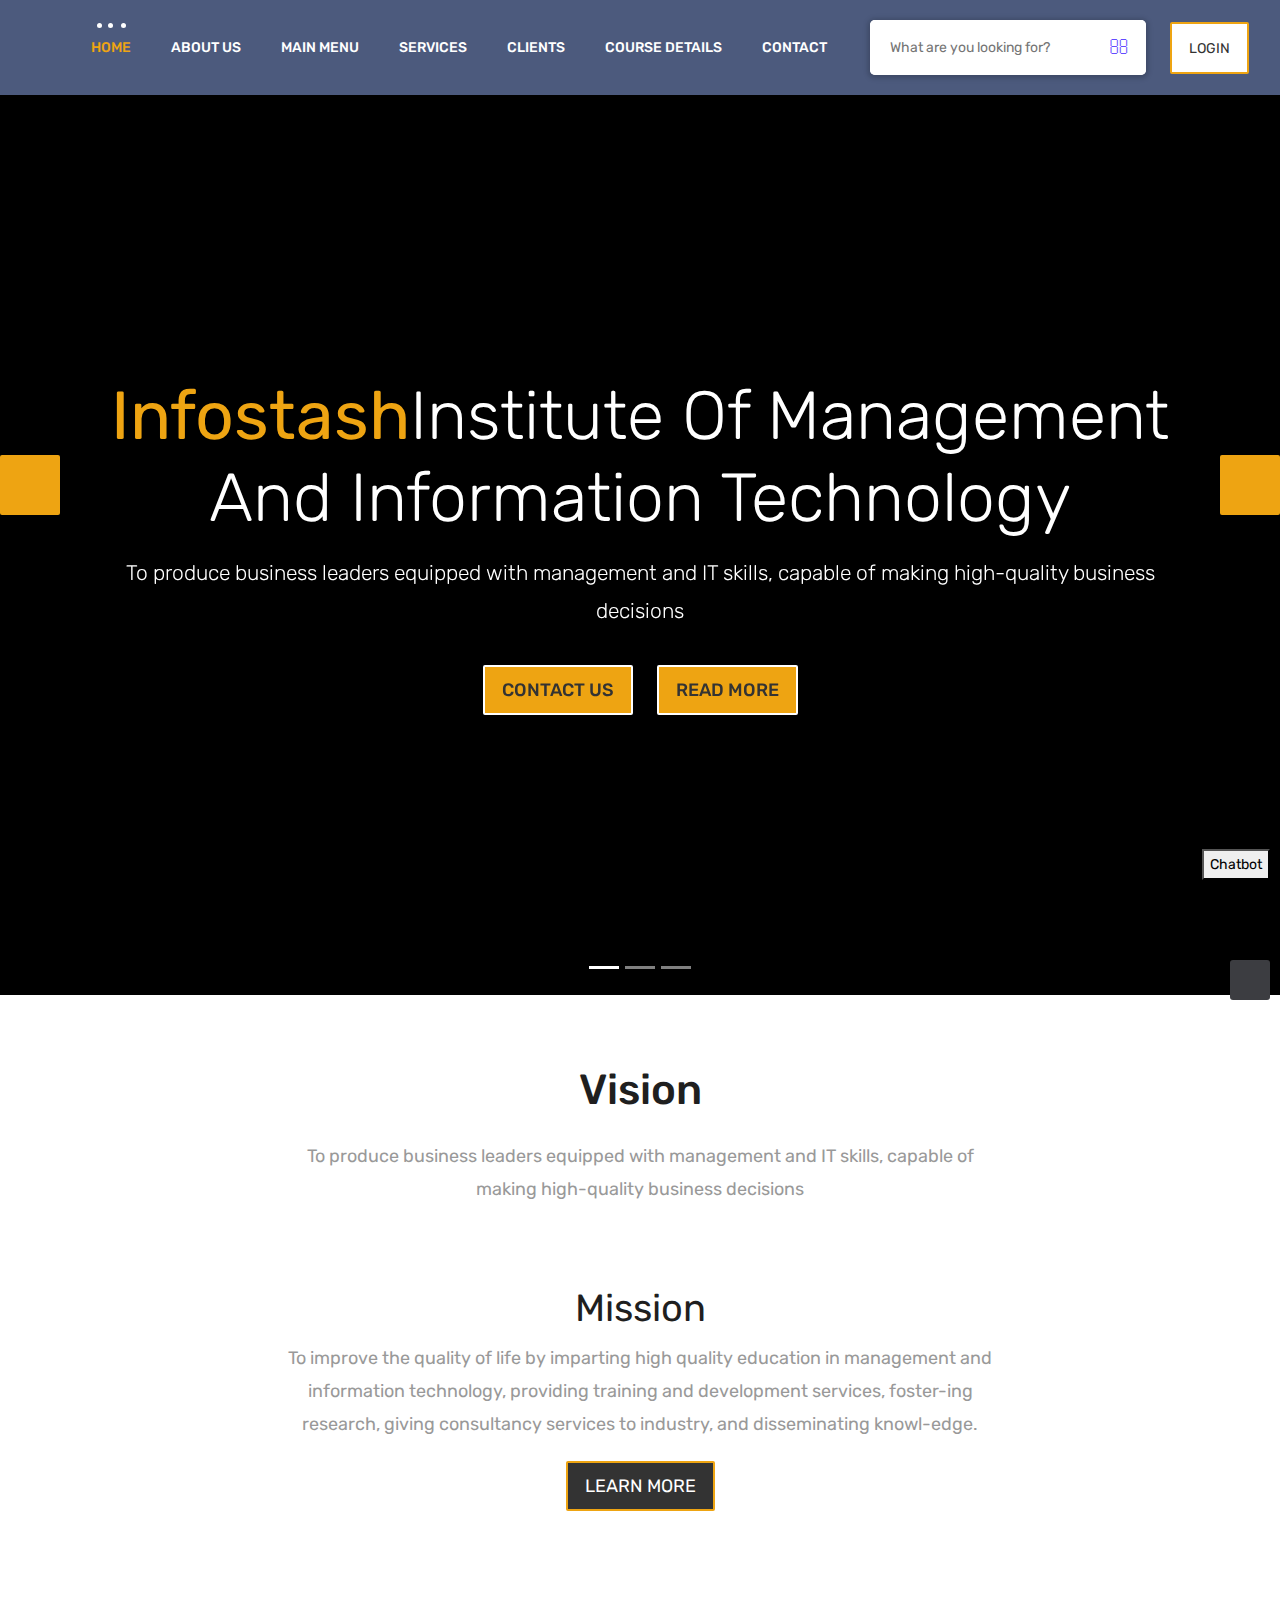
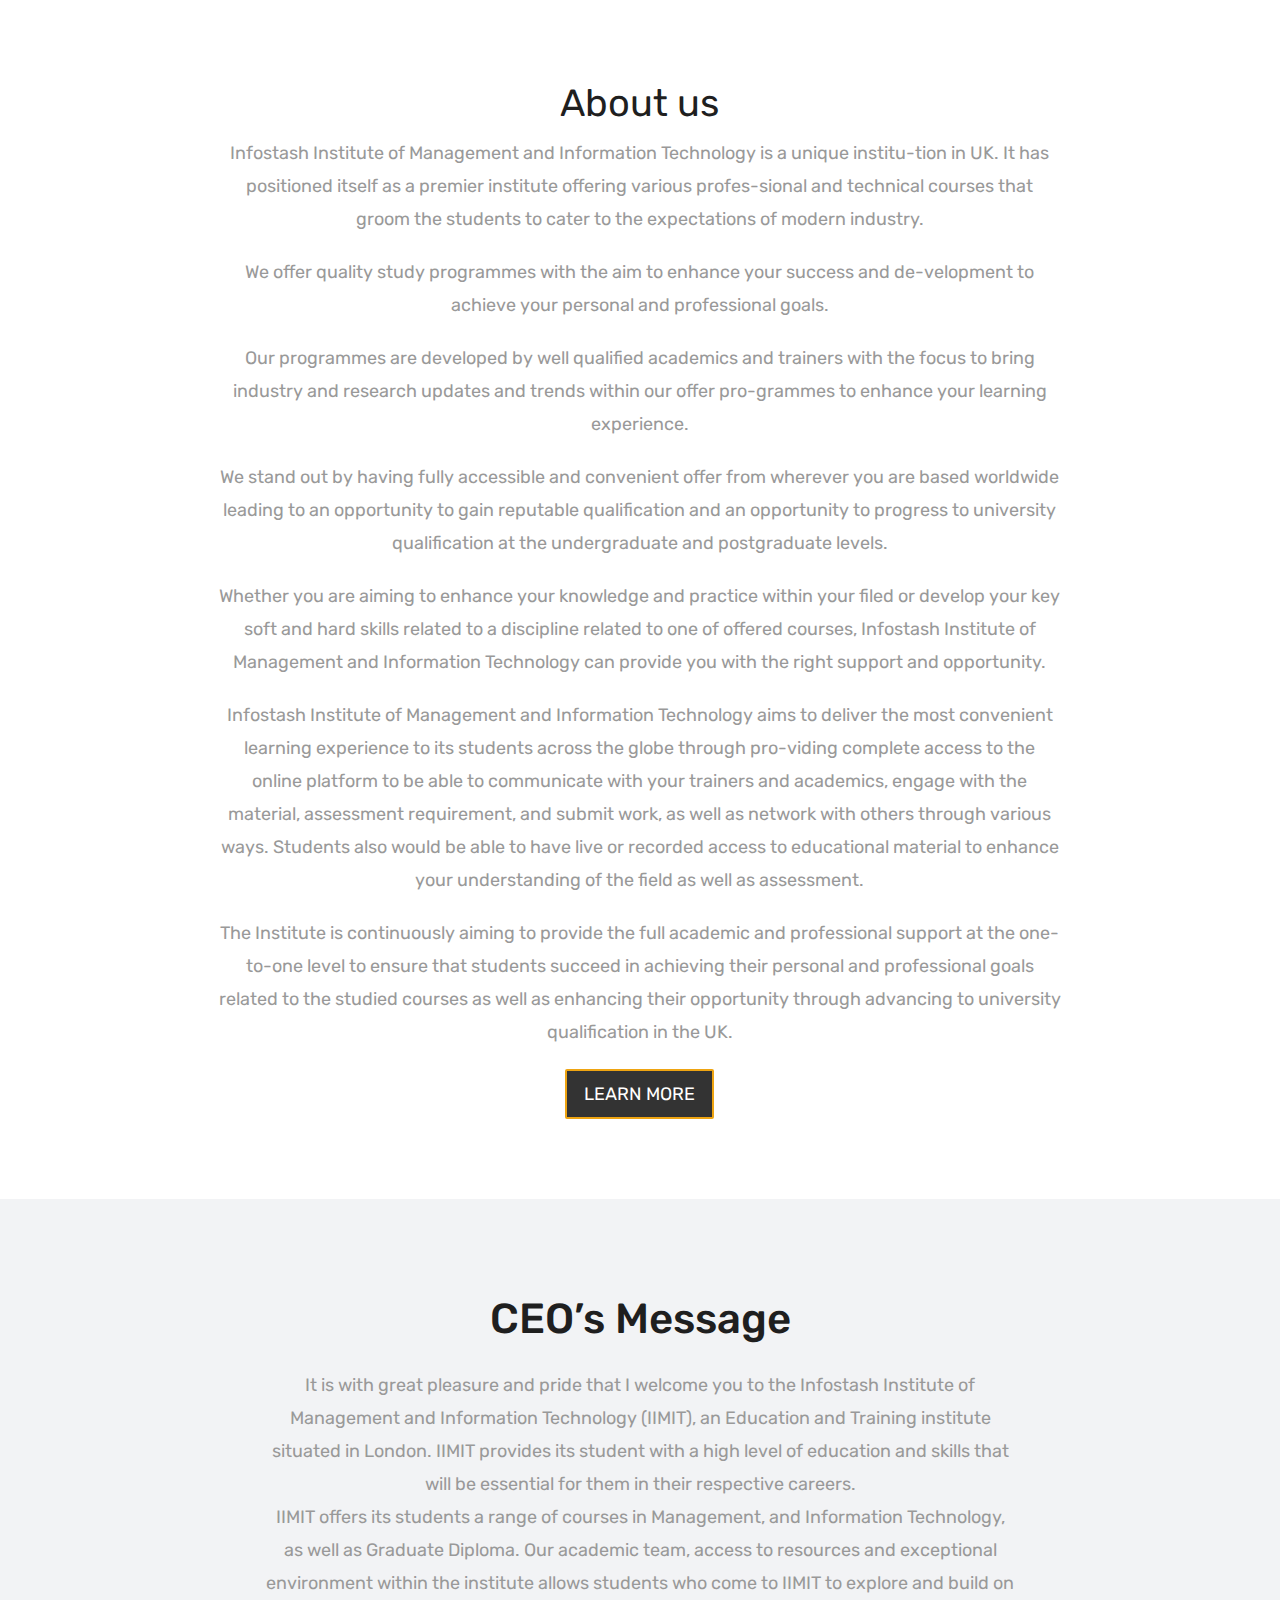
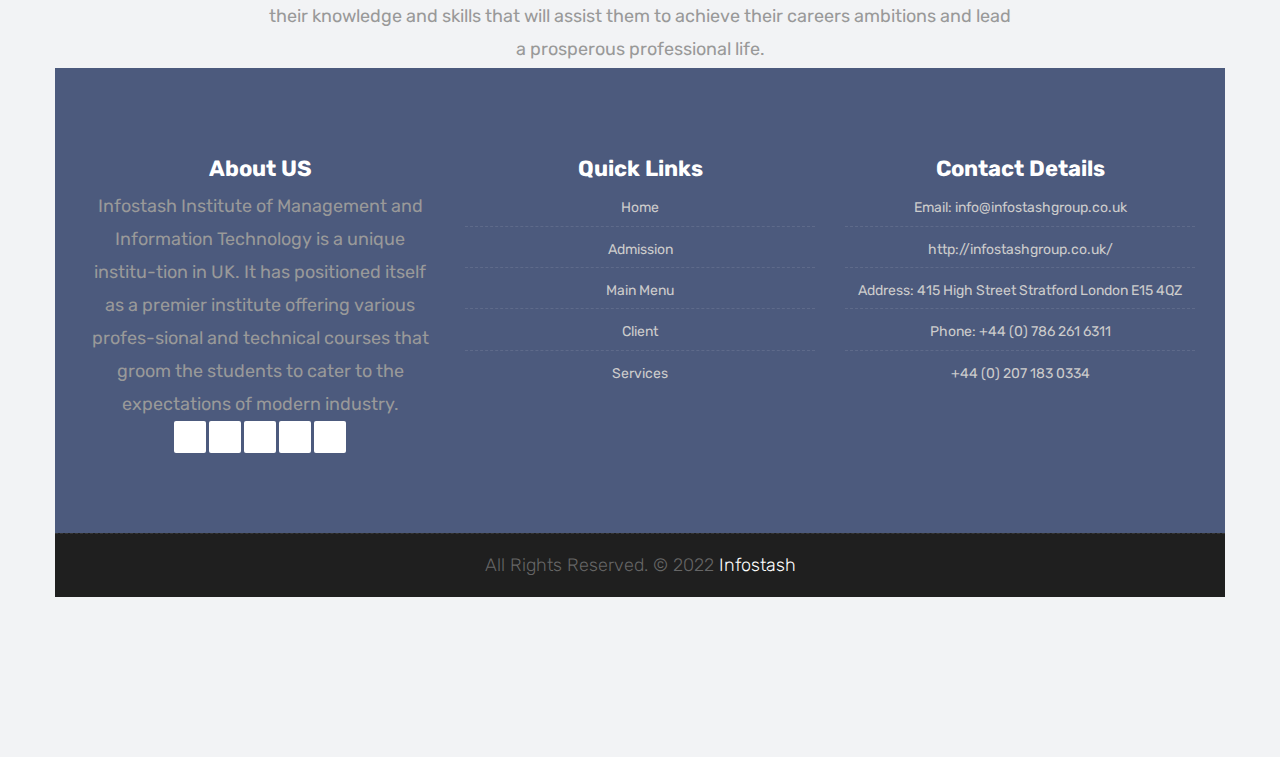
==== commit 4205604b: "💄 add auto suggestion and chatbot layout" ====
--- a/index.html
+++ b/index.html
@@ -38,7 +38,24 @@
     <![endif]-->
 
 </head>
+
+
 <body class="host_version"> 
+
+	
+	<button id="chatbot-button">Chatbot</button>
+
+<div id="chatbot-popup" style="display:none;">
+  <div id="chatbot-header">Chatbot</div>
+  <div id="chatbot-body">
+    <div id="chatbot-conversation"></div>
+		<div class="chat-input">
+    	<input type="text" id="chatbot-input" placeholder="Ask me anything...">
+    	<button id="chatbot-send">Send</button>
+  	</div>
+	</div>
+</div>
+
 
 	<!-- Modal -->
 	<div class="modal fade" id="login" tabindex="-1" role="dialog" aria-labelledby="myModalLabel">
@@ -158,12 +175,15 @@
 						<li class="nav-item"><a class="nav-link" href="course.html">Course Details</a></li>
 						<li class="nav-item"><a class="nav-link" href="contact.html">Contact</a></li>
 					</ul>
-					<div class="wrap">
-						<div class="search">
+					<div class="search-container">
+						<div class="searchInput">
 							 <input type="text" class="searchTerm" placeholder="What are you looking for?">
-							 <button type="submit" class="searchButton">
-								 <i class="fa fa-search"></i>
-							</button>
+							 <div class="resultBox">
+								<!-- here list are inserted from javascript -->
+							</div>
+							<div class="icon">
+								<i class="fa fa-search fa-2xs"></i>
+							</div>
 						</div>
 				 </div>
 					<ul class="nav navbar-nav navbar-right">
@@ -422,6 +442,8 @@
 
     <!-- ALL JS FILES -->
     <script src="js/all.js"></script>
+		<script src="js/chatbot.js"></script>
+		<script src="js/search.js"></script>
     <!-- ALL PLUGINS -->
     <script src="js/custom.js"></script>
 	<script src="js/timeline.min.js"></script>
@@ -433,5 +455,7 @@
 			visibleItems: 4
 		});
 	</script>
+
+
 </body>
 </html>--- a/style.css
+++ b/style.css
@@ -1692,8 +1692,63 @@
 	white-space: nowrap;
 }
 
-
-
+/*------------------------------------------------------------------
+    CHATBOT
+-------------------------------------------------------------------*/
+#chatbot-button{
+    position: absolute;
+    right: 10px;
+    bottom: 20px;
+    z-index: 1;
+}
+#chatbot-popup {
+    position: fixed;
+    bottom: 20px;
+    right: 20px;
+    width: 300px;
+    height: 400px;
+    background-color: white;
+    border: 1px solid black;
+    z-index: 1;
+  }
+  
+  #chatbot-header {
+    background-color: black;
+    color: white;
+    padding: 8px;
+    font-size: 20px;
+    text-align: center;
+  }
+  
+  #chatbot-body {
+    padding: 10px;
+  }
+  
+  #chatbot-conversation {
+    width: 100%;
+    padding: 10px;
+    font-size: 16px;
+    overflow-y: scroll;
+    height: 300px;
+  }
+  #chat-input{
+    display: flex;
+    flex-direction: row;
+  }
+  #chatbot-input {
+    width: 75%;
+    padding: 5px;
+    font-size: 16px;
+  }
+  
+  #chatbot-send {
+    background-color: black;
+    color: white;
+    padding: 5px;
+    font-size: 16px;
+    float: right;
+  }
+  
 /*------------------------------------------------------------------
     MESSAGE BOXES
 -------------------------------------------------------------------*/
@@ -3842,47 +3897,89 @@
     color: #333333;
     text-transform: capitalize;
 }
-
-.search {
-    width: 100%;
-    position: relative;
-    display: flex;
+  /*------------------------------------
+                SEARCH BAR
+  ------------------------------------*/
+  .search-container{
+    max-width: 450px;
+    margin: 20px auto;
   }
   
-  .searchTerm {
-    width: 100%;
-    border: 3px solid #eea412;
-    border-right: none;
-    padding: 16px;
-    height: 20px;
-    border-radius: 5px 0 0 5px;
-    outline: none;
-    color: #eea412;
+  .resultBox{
+    position: absolute;
+    background:#fff;
+    z-index: 999;
+    width: 100%;
+    border-bottom-left-radius: 5px;
+    border-bottom-right-radius: 5px;
+  }
+  .search-container .searchInput{
+    background: #fff;
+    width: 100%;
+    border-radius: 5px;
+    position: relative;
+    z-index: 999;
+    box-shadow: 0px 1px 5px 3px rgba(0,0,0,0.12);
   }
   
-  .searchTerm:focus{
-    color: #eea412;
+  .searchInput input{
+    height: 55px;
+    width: 100%;
+    outline: none;
+    border: none;
+    border-radius: 5px;
+    padding: 0 60px 0 20px;
+    font-size: 14px;
+    box-shadow: 0px 1px 5px rgba(0,0,0,0.1);
+  }
+  .searchInput.active input{
+    border-radius: 5px 5px 0 0;
   }
   
-  .searchButton {
-    width: 40px;
-    height: 38px;
-    border: 1px solid #eea412;
-    background: #eea412;
-    text-align: center;
-    color: #fff;
-    border-radius: 0 5px 5px 0;
-    cursor: pointer;
-    font-size: 20px;
+  .searchInput .resultBox{
+    padding: 0;
+    opacity: 0;
+    pointer-events: none;
+    max-height: 280px;
+    overflow-y: auto;
   }
   
+  .searchInput.active .resultBox{
+    padding: 10px 8px;
+    opacity: 1;
+    pointer-events: auto;
+  }
+  
+  .resultBox li{
+    list-style: none;
+    padding: 8px 12px;
+    display: none;
+    width: 100%;
+    cursor: default;
+    border-radius: 3px;
+  }
+  
+  .searchInput.active .resultBox li{
+    display: block;
+  }
+  .resultBox li:hover{
+    background: #efefef;
+  }
+  
+  .searchInput .icon{
+    position: absolute;
+    right: 0px;
+    top: 0px;
+    height: 55px;
+    width: 55px;
+    text-align: center;
+    line-height: 55px;
+    font-size: 20px;
+    color: #644bff;
+    cursor: pointer;
+  }
   /*Resize the wrap to see the search bar change!*/
-  .wrap{
-    margin-left: 20px;
-    margin-right: 20px;
-    top: 50%;
-    left: 50%;
-  }
+  
 
 .course-item:hover .course-title a {
 	color: #eea412;
